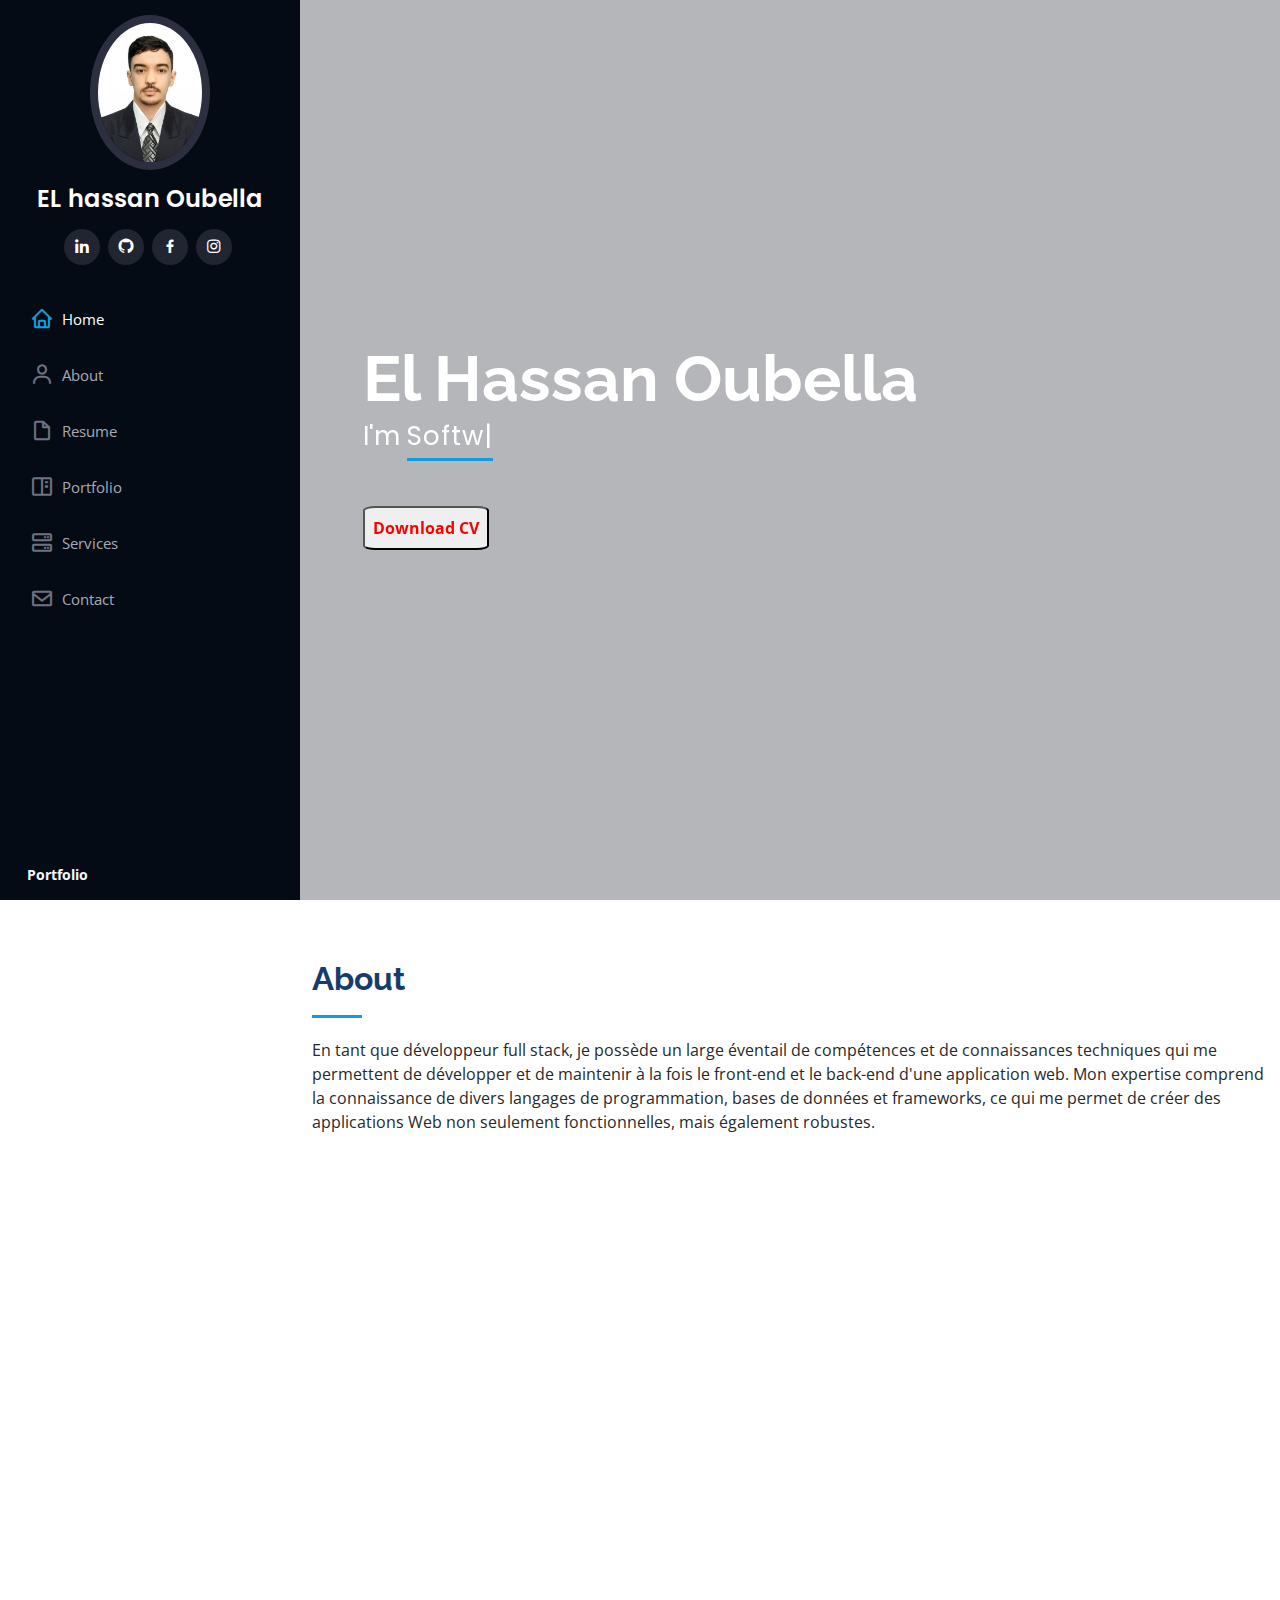
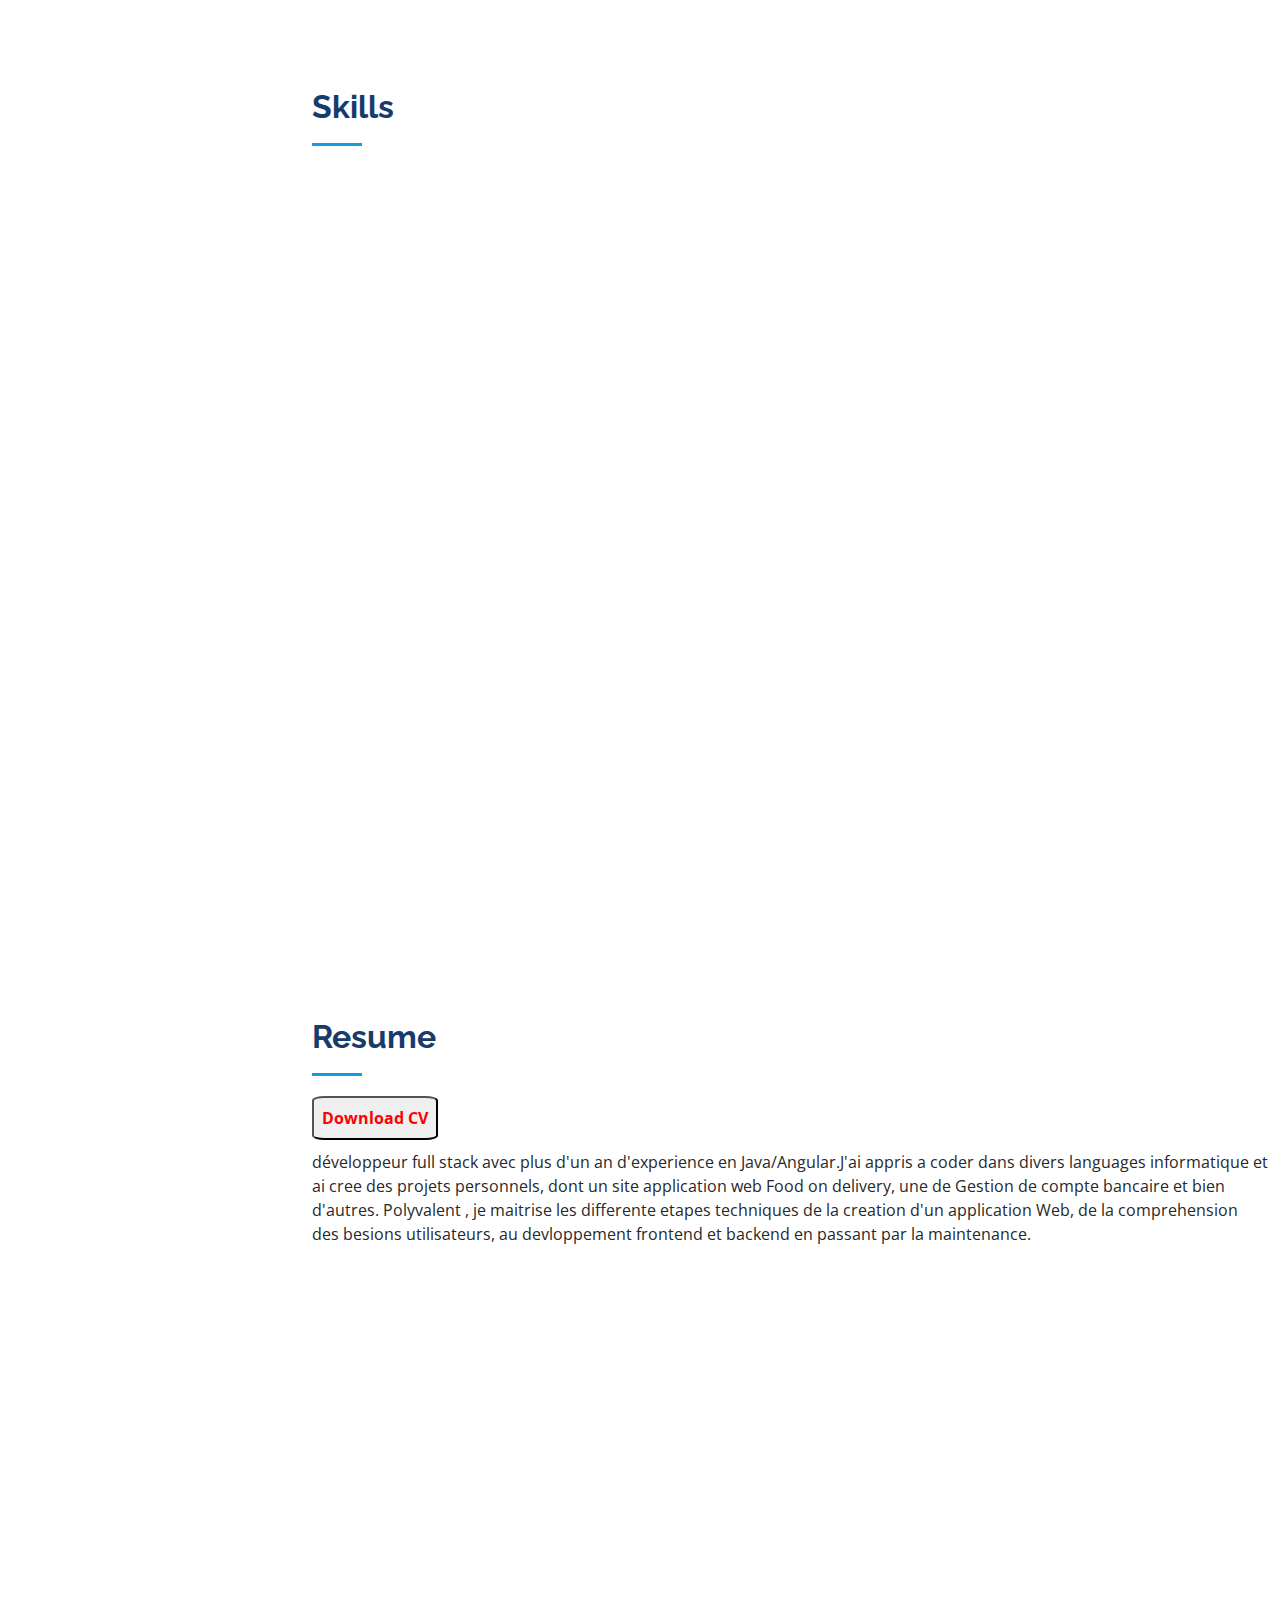
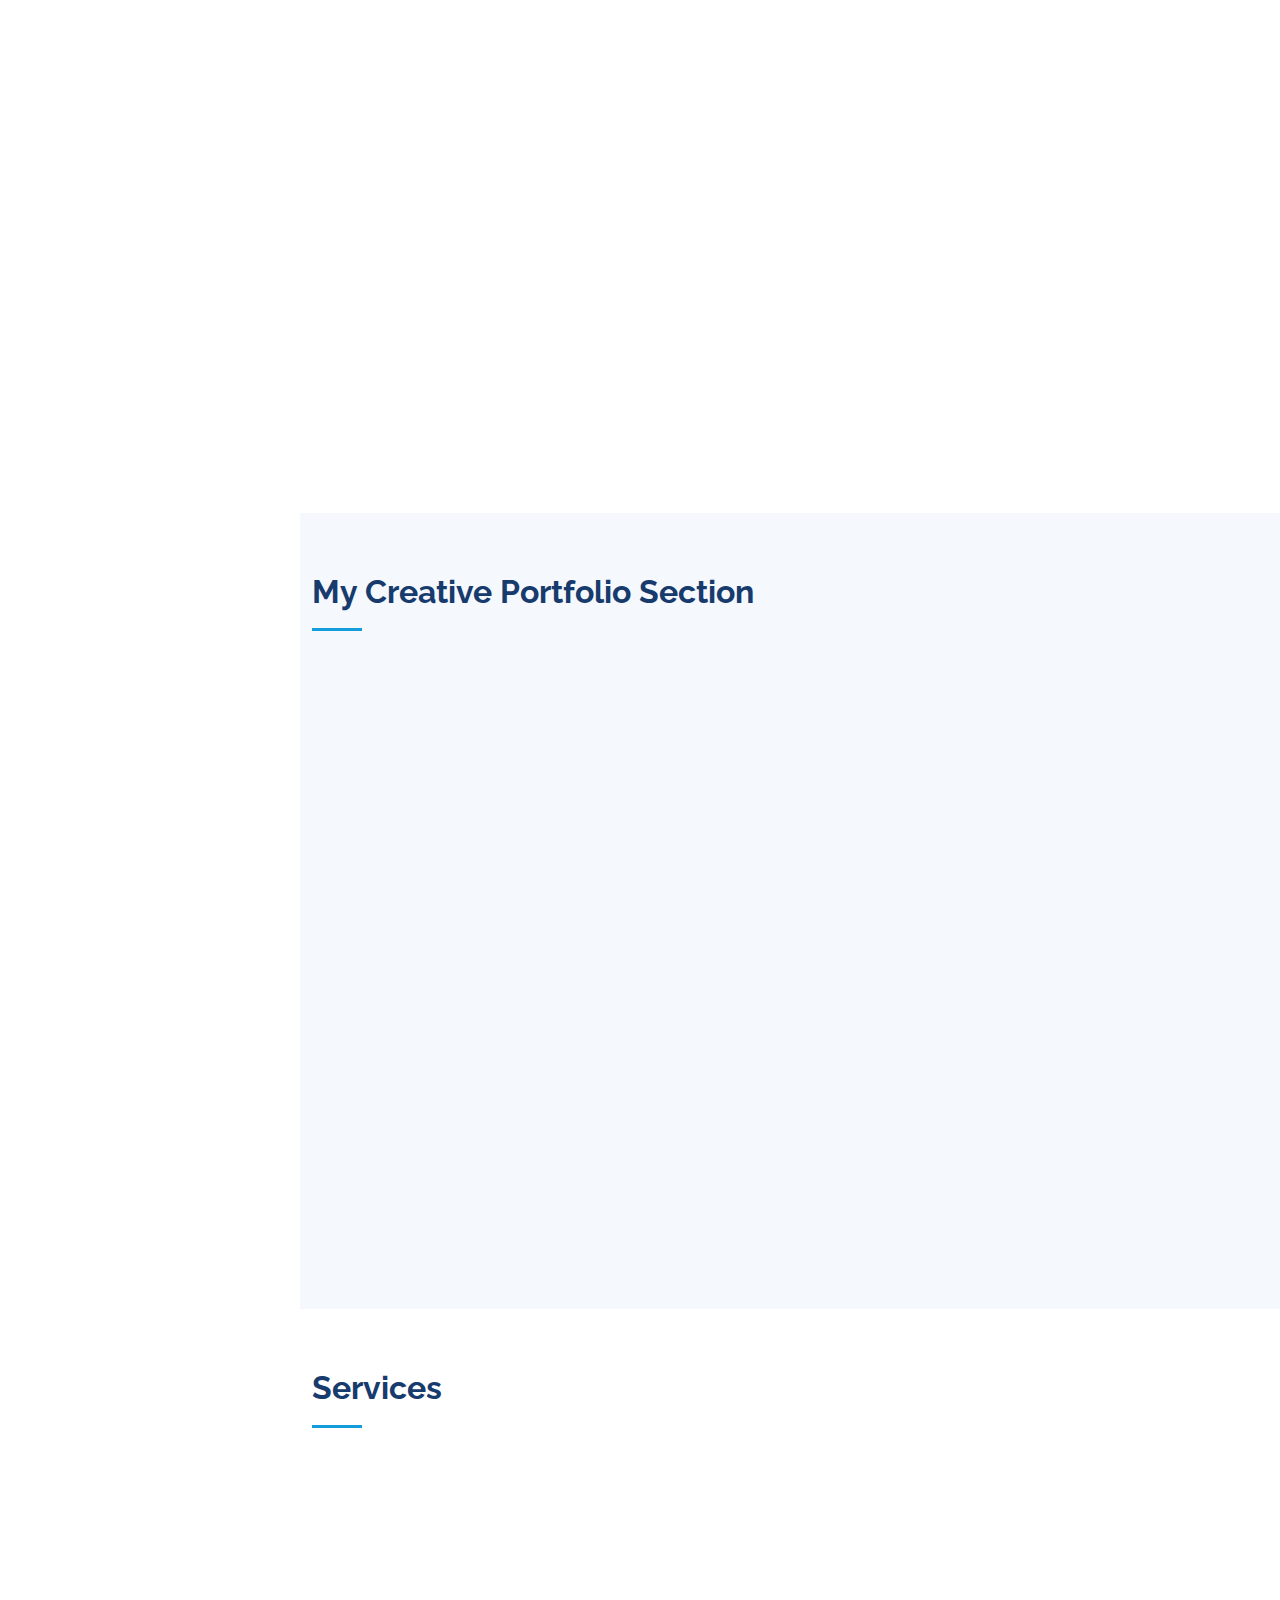
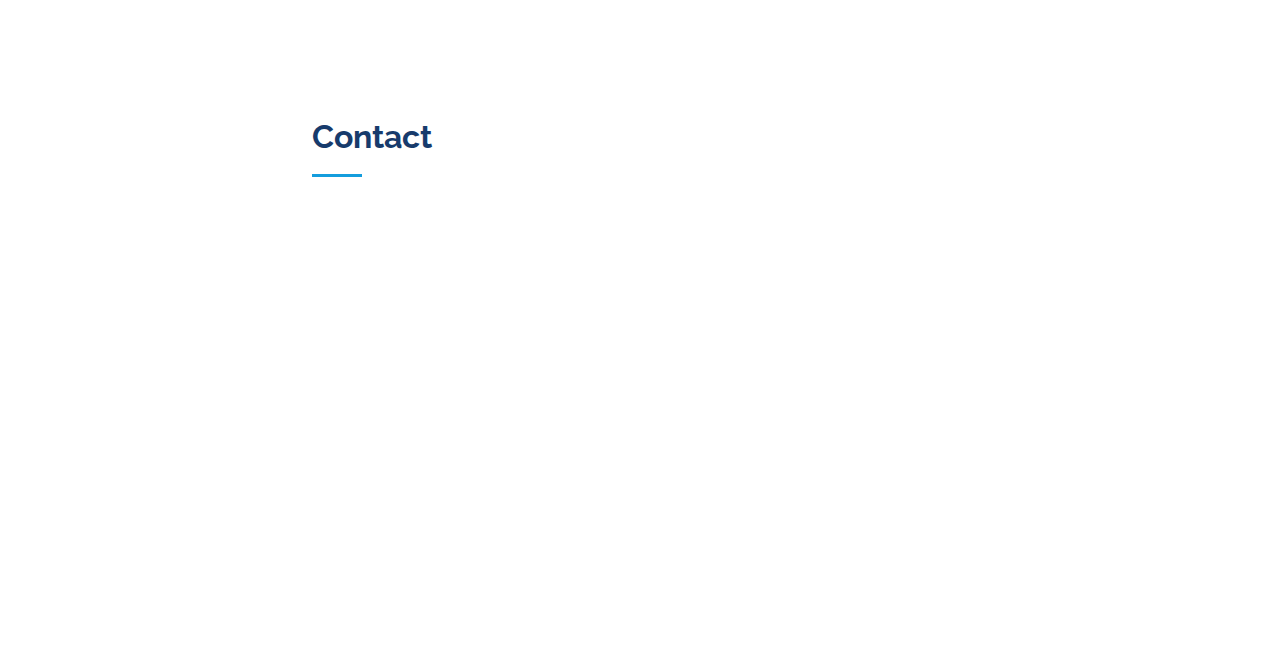
==== index.html @ 2f35982a "second commit" ====
<!DOCTYPE html>
<html lang="en">

<head>
  <meta charset="utf-8">
  <meta content="width=device-width, initial-scale=1.0" name="viewport">

  <title>Portfolio </title>
  <meta content="" name="description">
  <meta content="" name="keywords">
  <meta HTTP-EQUIV="REFRESH" content="url=https://drive.google.com/file/d/1oxjWsOjxCZb2mO8b_jKd528Z2vi1Uw9a/view">
  <!-- <meta  content="5; URL=resume.html" /> -->
  <!-- Favicons -->
  <link href="assets/img/favicon.png" rel="icon">
  <link href="assets/img/apple-touch-icon.png" rel="apple-touch-icon">

  <!-- Google Fonts -->
  <link
    href="https://fonts.googleapis.com/css?family=Open+Sans:300,300i,400,400i,600,600i,700,700i|Raleway:300,300i,400,400i,500,500i,600,600i,700,700i|Poppins:300,300i,400,400i,500,500i,600,600i,700,700i"
    rel="stylesheet">

  <!-- Vendor CSS Files -->
  <link href="assets/vendor/aos/aos.css" rel="stylesheet">
  <link href="assets/vendor/bootstrap/css/bootstrap.min.css" rel="stylesheet">
  <link href="assets/vendor/bootstrap-icons/bootstrap-icons.css" rel="stylesheet">
  <link href="assets/vendor/boxicons/css/boxicons.min.css" rel="stylesheet">
  <link href="assets/vendor/glightbox/css/glightbox.min.css" rel="stylesheet">
  <link href="assets/vendor/swiper/swiper-bundle.min.css" rel="stylesheet">

  <!-- Template Main CSS File -->
  <link href="assets/css/style.css" rel="stylesheet">

  <!-- =======================================================
  * Template Name: iPortfolio - v3.7.0
  * Template URL: https://bootstrapmade.com/iportfolio-bootstrap-portfolio-websites-template/
  * Author: BootstrapMade.com
  * License: https://bootstrapmade.com/license/
  ======================================================== -->
</head>

<body>
  <!-- ======= Mobile nav toggle button ======= -->
  <i class="bi bi-list mobile-nav-toggle d-xl-none"></i>
  <!-- ======= Header ======= -->
  <header id="header">
    <div class="d-flex flex-column">
      <div class="profile">
        <img src="assets/img/profile-img.jpg" alt="" class="img-fluid rounded-circle">
        <h1 class="text-light">
          <a href="index.html">EL hassan Oubella</a>
        </h1>
        <div class="social-links mt-3 text-center">
          <a href="https://www.linkedin.com/in/hassan-oubella-9697b2180/" target="_blank"  class="linkedin"><i class="bx bxl-linkedin"></i></a>
          <!-- <a href="#" class="twitter"><i class="bx bxl-twitter"></i></a> -->
          <a href="https://github.com/Oubella077" target="_blank" class="google-plus"><i class="bx bxl-github"></i></a>
          <a href="https://www.facebook.com/hassan.ou.52/" target="_blank"  class="facebook"><i class="bx bxl-facebook"></i></a>
          <a href="https://www.instagram.com/codinghome.ma/" target="_blank"  class="twitter"><i class="bx bxl-instagram"></i></a>

        </div>
      </div>

      <nav id="navbar" class="nav-menu navbar">
        <ul>
          <li><a href="#hero" class="nav-link scrollto active"><i class="bx bx-home"></i> <span>Home</span></a></li>
          <li><a href="#about" class="nav-link scrollto"><i class="bx bx-user"></i> <span>About</span></a></li>
          <li><a href="#resume" class="nav-link scrollto"><i class="bx bx-file-blank"></i> <span>Resume</span></a></li>
          <li><a href="#portfolio" class="nav-link scrollto"><i class="bx bx-book-content"></i>
              <span>Portfolio</span></a></li>
          <li><a href="#services" class="nav-link scrollto"><i class="bx bx-server"></i> <span>Services</span></a></li>
          <li><a href="#contact" class="nav-link scrollto"><i class="bx bx-envelope"></i> <span>Contact</span></a></li>
        </ul>
      </nav><!-- .nav-menu -->
    </div>
  </header><!-- End Header -->
  <!-- ======= Hero Section ======= -->
  <section id="hero" class="d-flex flex-column justify-content-center align-items-center">
    <div class="hero-container" data-aos="fade-in">
      <h1>El Hassan Oubella</h1>
      <p>I'm <span class="typed" data-typed-items="Software Developer, Freelancer, Designer"></span></p>
      <button style="padding: 8px; border-radius:10%;font-weight: bold;"><a style="color: red;"
          href="https://drive.google.com/file/d/1t3HDgGkl1jp-y84P_1i5gas9CzWVHiKp/view?usp=sharing"
          target="_blank">Download CV</a></button>
    </div>
  </section><!-- End Hero -->
  <main id="main">
    <!-- ======= About Section ======= -->
    <section id="about" class="about">
      <div class="container">
        <div class="section-title">
          <h2>About</h2>
          <p>En tant que développeur full stack, je possède un large éventail de compétences et de connaissances
            techniques qui me permettent de développer et de maintenir à la fois le front-end et le back-end d'une
            application web. Mon expertise comprend la connaissance de divers langages de programmation, bases de
            données et frameworks, ce qui me permet de créer des applications Web non seulement fonctionnelles, mais
            également robustes.</p>
        </div>
        <div class="row">
          <div class="col-lg-4" data-aos="fade-right">
            <img src="assets/img/img.jpg" class="img-fluid" alt="">
          </div>
          <div class="col-lg-8 pt-4 pt-lg-0 content" data-aos="fade-left">
            <h3>Web Developer &amp; Designer </h3>
            <p class="fst-italic">
              
            </p>
            <div class="row">
              <div class="col-lg-6">
                <ul>
                  <li><i class="bi bi-chevron-right"></i> <strong>Degree:</strong> <span>Master Informatique </span>
                  </li>
                  <li><i class="bi bi-chevron-right"></i> <strong>Email:</strong>
                    <span>hassanoubella077@gmail.com</span>
                  </li>
                  <li><i class="bi bi-chevron-right"></i> <strong>Phone:</strong> <span>06 59 96 81 03</span></li>
                  <li><i class="bi bi-chevron-right"></i> <strong>City:</strong> <span>El jadida, Maroc</span></li>
                </ul>
              </div>
            </div>

          </div>
        </div>

      </div>
    </section><!-- End About Section -->

    <!-- ======= Skills Section ======= -->
    <section id="skills">
      <div class="container">
        <div class="section-title">
          <h2>Skills</h2>
          <p></p>
        </div>
        <div class="row" style="margin-left: 30px;">
          <div class="col-lg-6" data-aos="fade-up">
            <div class="skill">
              <h5>HTML</h5>
              <img
                src="[data-uri]"
                alt="HTML"></img>
            </div>
            <div class="skill">
              <h5>CSS</h5>
              <img
                src="[data-uri]"
                alt="CSS">
            </div>
            <div class="skill">
              <h5>Javascript</h5>
              <img
                src="[data-uri]"
                alt="Javascript">
            </div>
            <div class="skill">
              <h5>bootstrap</h5>
              <img src="assets/img/bootstrap.png" style="height: 100px;width: 150px; margin-bottom:15px ;">
            </div>
            <div class="skill">
              <h5>Angular</h5>
              <img src="https://cdn.icon-icons.com/icons2/2107/PNG/512/file_type_angular_icon_130754.png" alt="Angular">
            </div>
          </div>
          <div class="col-lg-6" data-aos="fade-up" data-aos-delay="100">
            <div class="skill">
              <h5>MySQL DataBase</h5>
              <svg xmlns="http://www.w3.org/2000/svg" viewBox="0 0 24 24" alt="MySQL" id="mysql">
                <path fill="#105E86"
                  d="M6.532 19.554c-.146 0-.276-.009-.386-.026v.485c.226.09.413.135.566.135.573 0 1.101-.35 1.583-1.053.616-.91 1.114-2.371 1.492-4.379h-.88a14.741 14.741 0 0 1-.835 3.419c.028-.209-.041-.576-.205-1.102l-.727-2.317h-.91l1.014 3.099c.153.465.23.775.23.927 0 .219-.098.417-.295.594-.164.144-.379.218-.647.218z">
                </path>
                <path fill="#DE8A03" d="M19.482 13.293v5.429h2.63v-.668h-1.745v-4.761z"></path>
                <path fill="#105E86"
                  d="M1.04 14.392h.01l1.4 4.33h.705l1.41-4.33h.008a49.03 49.03 0 0 1 .27 4.33h.93a57.767 57.767 0 0 0-.428-5.429H4.25l-1.347 3.99h-.008l-1.335-3.99H.41A54.641 54.641 0 0 0 0 18.722h.845c.027-1.588.092-3.031.195-4.33z">
                </path>
                <path fill="#DE8A03"
                  d="M18.679 15.906c0-1.796-.718-2.696-2.155-2.696-.704 0-1.254.228-1.65.684-.43.499-.646 1.233-.646 2.204 0 .954.19 1.655.574 2.101.35.403.877.604 1.583.604.264 0 .506-.032.725-.096l1.325.758.36-.61h-.003l-1.016-.491c.09-.075.177-.155.255-.245.433-.498.648-1.236.648-2.213zm-2.203 2.225c-.445 0-.77-.164-.978-.491l.002-.005c-.225-.353-.337-.923-.337-1.704 0-1.368.424-2.052 1.27-2.052.443 0 .77.164.977.491.224.355.336.919.336 1.692 0 1.378-.424 2.069-1.27 2.069zM13.2 16.074s-.794-.447-1.187-.658c-.432-.236-.666-.513-.666-.834a.67.67 0 0 1 .248-.515c.152-.136.371-.202.654-.202.349 0 .704.076 1.064.226l.213-.467a2.544 2.544 0 0 0-1.4-.402c-.5 0-.905.134-1.22.407-.313.27-.47.623-.47 1.065 0 .531.21.854.632 1.156 0 0 .775.436 1.163.645.418.231.648.506.648.83a.737.737 0 0 1-.3.604c-.19.144-.451.216-.783.216-.357 0-.752-.106-1.19-.322l-.237.467c.509.337 1.03.506 1.573.506.581 0 1.04-.147 1.384-.442.344-.294.516-.673.516-1.135l.006.003c0-.529-.215-.848-.648-1.148z">
                </path>
                <path fill="#105E86"
                  d="M16.405 5.768c-.115 0-.193.014-.274.032v.013h.014c.054.102.146.177.214.268.054.105.1.21.154.314l.014-.015c.094-.065.14-.169.14-.327-.04-.046-.046-.092-.08-.137-.04-.066-.126-.098-.18-.15l-.002.002z">
                </path>
                <path fill="#105E86"
                  d="M23.695 13.2a3.215 3.215 0 0 0-.695-.663c-.214-.143-.682-.344-.77-.584l-.013-.014c.146-.013.32-.065.46-.104.227-.059.435-.046.67-.104.106-.026.213-.059.32-.092v-.059c-.12-.118-.21-.278-.334-.388a8.86 8.86 0 0 0-1.104-.808c-.21-.132-.476-.216-.697-.328-.08-.039-.214-.059-.26-.125-.12-.143-.19-.334-.275-.505-.192-.361-.38-.761-.547-1.142-.12-.257-.193-.513-.34-.749-.69-1.116-1.437-1.793-2.586-2.454-.247-.137-.543-.196-.856-.269-.167-.008-.334-.02-.5-.027-.11-.046-.216-.171-.31-.231-.38-.236-1.364-.746-1.644-.071-.18.426.267.846.422 1.062.115.15.26.322.34.491.047.114.06.231.107.35.106.289.207.61.347.881.073.137.153.282.247.405.054.072.146.105.167.223-.094.134-.1.328-.154.491-.24.743-.146 1.662.194 2.209.107.163.362.524.703.386.3-.118.234-.491.32-.82.02-.079.007-.131.048-.184v.015c.094.185.188.36.274.545.206.322.566.656.867.879.16.118.287.322.487.395v-.02h-.015c-.043-.057-.1-.084-.154-.131a3.384 3.384 0 0 1-.35-.393 8.58 8.58 0 0 1-.747-1.196c-.11-.206-.202-.428-.29-.631-.04-.078-.04-.196-.107-.236-.1.143-.247.268-.32.445-.127.283-.14.63-.188.992-.027.007-.014 0-.027.014-.214-.051-.287-.269-.367-.452-.2-.466-.233-1.215-.06-1.753.047-.137.247-.571.167-.703-.042-.125-.174-.196-.247-.297a2.444 2.444 0 0 1-.24-.419c-.16-.367-.24-.774-.414-1.141-.08-.17-.22-.348-.334-.504-.127-.177-.267-.301-.368-.511-.033-.072-.08-.191-.027-.269.014-.053.042-.074.094-.088.088-.071.335.022.422.061.247.098.455.19.662.328.094.065.195.189.315.222h.14c.214.046.455.014.655.072.355.112.675.275.962.452a5.885 5.885 0 0 1 2.085 2.244c.08.151.115.29.188.447.14.324.313.651.455.964.14.309.275.625.476.881.1.137.502.209.682.281.133.059.34.113.46.185.23.137.454.295.67.446.11.075.443.239.463.371-.535-.014-.95.039-1.297.185-.1.039-.26.039-.274.164.055.052.063.137.11.21.08.131.218.307.346.4.14.108.28.212.427.304.26.157.555.25.81.408.145.092.293.209.44.307.073.049.12.138.214.169V13.6c-.046-.059-.06-.144-.105-.21-.067-.066-.134-.125-.2-.19z">
                </path>
              </svg>
            </div>
            <div class="skill">
              <h5>JAVA</h5>
              <img src="https://cdn.icon-icons.com/icons2/2415/PNG/96/java_original_wordmark_logo_icon_146459.png
             " alt="JAVA" style="margin-bottom: 15px;">
            </div>

            <div class="skil">
              <h5>Spring Framework</h5>
              <img src="https://spring.io/img/og-spring.png" style="height: 150px;width: 200px;" alt="Springboot">
            </div>
            <div class="skil">
              <h5>Git</h5>
              <img
                src="[data-uri]"
                style="height: 110px;width: 150px;">
            </div>
            <div class="skil">
              <h5>Figma</h5>
              <svg xmlns="http://www.w3.org/2000/svg" style="height: 110px;" viewBox="0 0 24 24" id="figma">
                <path fill="#0ACF83" d="M8 24c2.208 0 4-1.792 4-4v-4H8c-2.208 0-4 1.792-4 4s1.792 4 4 4z"></path>
                <path fill="#A259FF" d="M4 12c0-2.208 1.792-4 4-4h4v8H8c-2.208 0-4-1.792-4-4z"></path>
                <path fill="#F24E1E" d="M4 4c0-2.208 1.792-4 4-4h4v8H8C5.792 8 4 6.208 4 4z"></path>
                <path fill="#FF7262" d="M12 0h4c2.208 0 4 1.792 4 4s-1.792 4-4 4h-4V0z"></path>
                <path fill="#1ABCFE" d="M20 12c0 2.208-1.792 4-4 4s-4-1.792-4-4 1.792-4 4-4 4 1.792 4 4z"></path>
              </svg>
            </div>
          </div>
        </div>
      </div>
    </section><!-- End Skills Section -->
    <!-- ======= Resume Section ======= -->
    <section id="resume" class="resume">
      <div class="container">
        <div class="section-title">
          <h2>Resume</h2>
          <button style="padding: 8px; border-radius:10%; margin-bottom: 10px;">
            <a style="color: red;font-weight: bold;"
              href="https://drive.google.com/file/d/1t3HDgGkl1jp-y84P_1i5gas9CzWVHiKp/view?usp=sharing"
              target="_blank">Download CV</a></button>
          <p>développeur full stack avec plus d'un an d'experience en Java/Angular.J'ai appris a coder dans divers
            languages informatique et ai cree des projets personnels, dont un site application web Food on delivery, une
            de Gestion de compte bancaire et bien d'autres.
            Polyvalent , je maitrise les differente etapes techniques de la creation d'un application Web, de la
            comprehension des besions utilisateurs, au devloppement frontend et backend en passant par la maintenance.
          </p>
        </div>
        <div class="row">
          <div class="col-lg-6" data-aos="fade-up">
            <!-- <h3 class="resume-title">Sumary</h3>
            <div class="resume-item pb-0">
              <h4>EL Hassan Oubella</h4>
              <p><em>Innovative and deadline-driven Graphic Designer with 3+ years of experience designing and
                  developing user-centered digital/print marketing material from initial concept to final, polished
                  deliverable.</em></p>
              <ul>
                <li>Portland par 127,Orlando, FL</li>
                <li>(123) 456-7891</li>
                <li>alice.barkley@example.com</li>
              </ul>
            </div> -->
            <h3 class="resume-title">Education</h3>
            <div class="resume-item">
              <h4>Master Informatique Décisionnelle
              </h4>
              <h5>2022</h5>
              <p><em> FST Beni Mellal</em></p>
            </div>
            <div class="resume-item">
              <h4> License Informatique Electronique</h4>
              <h5>2015 - 2016</h5>
              <p><em>FST Beni Mellal </em></p>
            </div>
            <div class="resume-item">
              <h4> Baccalauréat Scientifique, option Physique et chimie</h4>
              <h5>2012</h5>
              <p><em>Lycée Abouchaib Doukkali EL Jadida </em></p>
            </div>
            <h3 class="resume-title">Auto Formation</h3>
            <div class="resume-item pb-0">
              <h4>Online courses</h4>
              <h6>Excel Basics for Data Analysis </h6>
              <h6>Certificat de Modélisation de bases de données</h6>
              <h6>Certificat d'algèbre relationnelle avec SQL</h6>
              <h6>Certificat d'application web avec Java EE</h6>
              <h6>Certificat programmer avec JavaScript</h6>
              <h5>2020 - 2022</h5>
              <p><em>Coursera.org </em></p>
            </div>
          </div>
          <div class="col-lg-6" data-aos="fade-up" data-aos-delay="100">
            <h3 class="resume-title">Professional Experience</h3>
            <div class="resume-item">
              <h4>Projet Realise :</h4>
              <h5>2021 - Present</h5>
              <ul>
                <li>   Application Web food on delivery.</li>
                <li>  Application Web site E-commerce.</li>
                <li> Application Web Gestion des comptes.</li>
                <li> Application Web Gestion D'Hotel (Mini-projet).</li>  
            </ul>                                           
            </div>
            <div class="resume-item">
              <h4>Projet d’Etudes :</h4>
              <h5>2017 - 2018</h5>
              <ul>
              <li>Realisation d'une application en machine learning pour le diagnostique du cancer.</li>
              </ul>
            </div>
            <div class="resume-item">
              <h4>Stage d’Etudes ( 2 mois ):
              </h4>
              <h5>2016</h5>
              <ul>
                <li>Etude et amélioration du system informatique d'une toure DS
                  </li>
              </ul>
            </div>
          </div>
        </div>
      </div>
    </section><!-- End Resume Section -->
    <!-- ======= Portfolio Section ======= -->
    <section id="portfolio" class="portfolio section-bg">
      <div class="container">
        <div class="section-title">
          <h2>My Creative Portfolio Section</h2>        
        </div>
        <div class="row" data-aos="fade-up">
          <div class="col-lg-12 d-flex justify-content-center">
            <ul id="portfolio-flters">
              <li data-filter="*" class="filter-active">All</li>
              <li data-filter=".filter-web">Web</li>
            </ul>
          </div>
        </div>
        <div class="row portfolio-container" data-aos="fade-up" data-aos-delay="100">
          <div class="col-lg-4 col-md-6  portfolio-item filter-web">
            <div class="portfolio-wrap">
            <img  src="assets/img/portfolio/tastyfood.PNG" style="height:200px;" class="img-fluid" alt="">          
              <div class="portfolio-links">
                <a href="https://www.youtube.com/watch?v=KpjawOR-MHQ" 
                  class="portfolio-lightbox"  title="Web application With angular and springboot">
                  <i class="bi bi-eye w-100" style="width:400px;"></i></a>
                <!-- <a href="portfolio-details.html" title="More Details"><i class="bx bx-link"></i></a> -->
              </div>
            </div>
          </div>
          
          <div class="col-lg-4 col-md-6 portfolio-item filter-web">
            <div class="portfolio-wrap">
              <img src="assets/img/portfolio/portfolio-2.PNG" style="height:200px;" class="img-fluid" alt="">
              <div class="portfolio-links">
                <a href="https://www.youtube.com/watch?v=pTx1rABU5r0" data-gallery="portfolioGallery"
                  class="portfolio-lightbox" title="Web application With angular and springboot"><i class="bi bi-eye"></i></a>
                <!-- <a href="portfolio-details.html" title="More Details"><i class="bx bx-link"></i></a> -->
              </div>
            </div>
          </div>
          <div class="col-lg-4 col-md-6  portfolio-item filter-web">
            <div class="portfolio-wrap">
            <img  src="assets/img/portfolio/tastyfood.PNG" style="height:200px;" class="img-fluid" alt="">          
              <div class="portfolio-links">
                <a href="https://www.youtube.com/watch?v=KpjawOR-MHQ" 
                  class="portfolio-lightbox"  title="Web application With angular and springboot">
                  <i class="bi bi-eye w-100" style="width:400px;"></i></a>
                <!-- <a href="portfolio-details.html" title="More Details"><i class="bx bx-link"></i></a> -->
              </div>
            </div>
          </div>
          <div class="col-lg-4 col-md-6 portfolio-item filter-app">
            <div class="portfolio-wrap">
              <img src="assets/img/portfolio/22.PNG" style="height:200px;" class="img-fluid" alt="">
              <div class="portfolio-links">
                <a href="assets/img/portfolio/22.PNG" data-gallery="portfolioGallery"
                  class="portfolio-lightbox" title="Data visualisation of Corona statistiquse With PowerBI"><i class="bx bx-plus"></i></a>
                <!-- <a href="portfolio-details.html" title="More Details"><i class="bx bx-link"></i></a> -->
              </div>
            </div>
            <h5 class="text-center">Data visualisation</h5>
          </div>
          <div class="col-lg-4 col-md-6 portfolio-item filter-app">
            <div class="portfolio-wrap">
              <img src="assets/img/portfolio/33.PNG" style="height:200px;" class="img-fluid" alt="">
              <div  class="portfolio-links" style="width: 100%;">
                <a class="portfolio-lightbox" href="assets/img/portfolio/33.PNG" data-gallery="portfolioGallery"
                   title="Data visualisation of Corona statistiquse With PowerBI"><i class="bx bx-plus"></i></a>
              </div>
            </div>
            <h5 class="text-center">Data visualisation</h5>
          </div>
          <!--  -->
          
          
         
        </div>
      </div>
    </section><!-- End Portfolio Section -->
    <!-- ======= Services Section ======= -->
    <section id="services" class="services">
      <div class="container">
        <div class="section-title">
          <h2>Services</h2>
        
        </div>
        <div class="row">
          <div class="col-lg-4 col-md-6 icon-box" data-aos="fade-up">
            <div class="icon"><i class="bi bi-pc-display-horizontal"></i></div>
            <h4 class="title"><a href="">Web Development</a></h4>
            <p class="description">Create web application front and back</p>
          </div>
          <div class="col-lg-4 col-md-6 icon-box" data-aos="fade-up" data-aos-delay="100">
            <div class="icon"><i class="bi bi-brush"></i></div>
            <h4 class="title"><a href="">Web Design</a></h4>
            <p class="description">Create a Stylish Web pages</p>
          </div>
          <div class="col-lg-4 col-md-6 icon-box" data-aos="fade-up" data-aos-delay="200">
            <div class="icon"><i class="bi bi-bar-chart"></i></div>
            <h4 class="title"><a href="">Data Visualisation</a></h4>
            <p class="description">Représentation graphique de données statistiques</p>
          </div>
         
        </div>

      </div>
    </section><!-- End Services Section -->


    <!-- ======= Contact Section ======= -->
    <section id="contact" class="contact">
      <div class="container">
        <div class="section-title">
          <h2>Contact</h2>        
        </div>
        <div class="row" data-aos="fade-in">
          <div class="col-lg-10 d-flex align-items-stretch">
            <div class="info">
              <div class="address">
                <i class="bi bi-geo-alt"></i>
                <h4>Location:</h4>
                <p>Maroc , El jadida, code 24000</p>
              </div>
              <div class="email">
                <i class="bi bi-envelope"></i>
                <h4>Email:</h4>
                <p>hassanoubella077@gmail.com</p>
              </div>
              <div class="phone">
                <i class="bi bi-phone"></i>
                <h4>Call:</h4>
                <p>+212 6 59 96 81 03</p>
              </div>
            </div>
          </div>
        </div>
      </div>
    </section><!-- End Contact Section -->

  </main><!-- End #main -->
  <!-- ======= Footer ======= -->
  <footer id="footer">
    <div class="container">
      <strong><span>Portfolio</span></strong>
    </div>
  </footer><!-- End  Footer -->
  <a href="#" class="back-to-top d-flex align-items-center justify-content-center"><i
      class="bi bi-arrow-up-short"></i></a>
  <!-- Vendor JS Files -->
  <script src="assets/vendor/purecounter/purecounter.js"></script>
  <script src="assets/vendor/aos/aos.js"></script>
  <script src="assets/vendor/bootstrap/js/bootstrap.bundle.min.js"></script>
  <script src="assets/vendor/glightbox/js/glightbox.min.js"></script>
  <script src="assets/vendor/isotope-layout/isotope.pkgd.min.js"></script>
  <script src="assets/vendor/swiper/swiper-bundle.min.js"></script>
  <script src="assets/vendor/typed.js/typed.min.js"></script>
  <script src="assets/vendor/waypoints/noframework.waypoints.js"></script>

  <!-- Template Main JS File -->
  <script src="assets/js/main.js"></script>
</body>

</html>
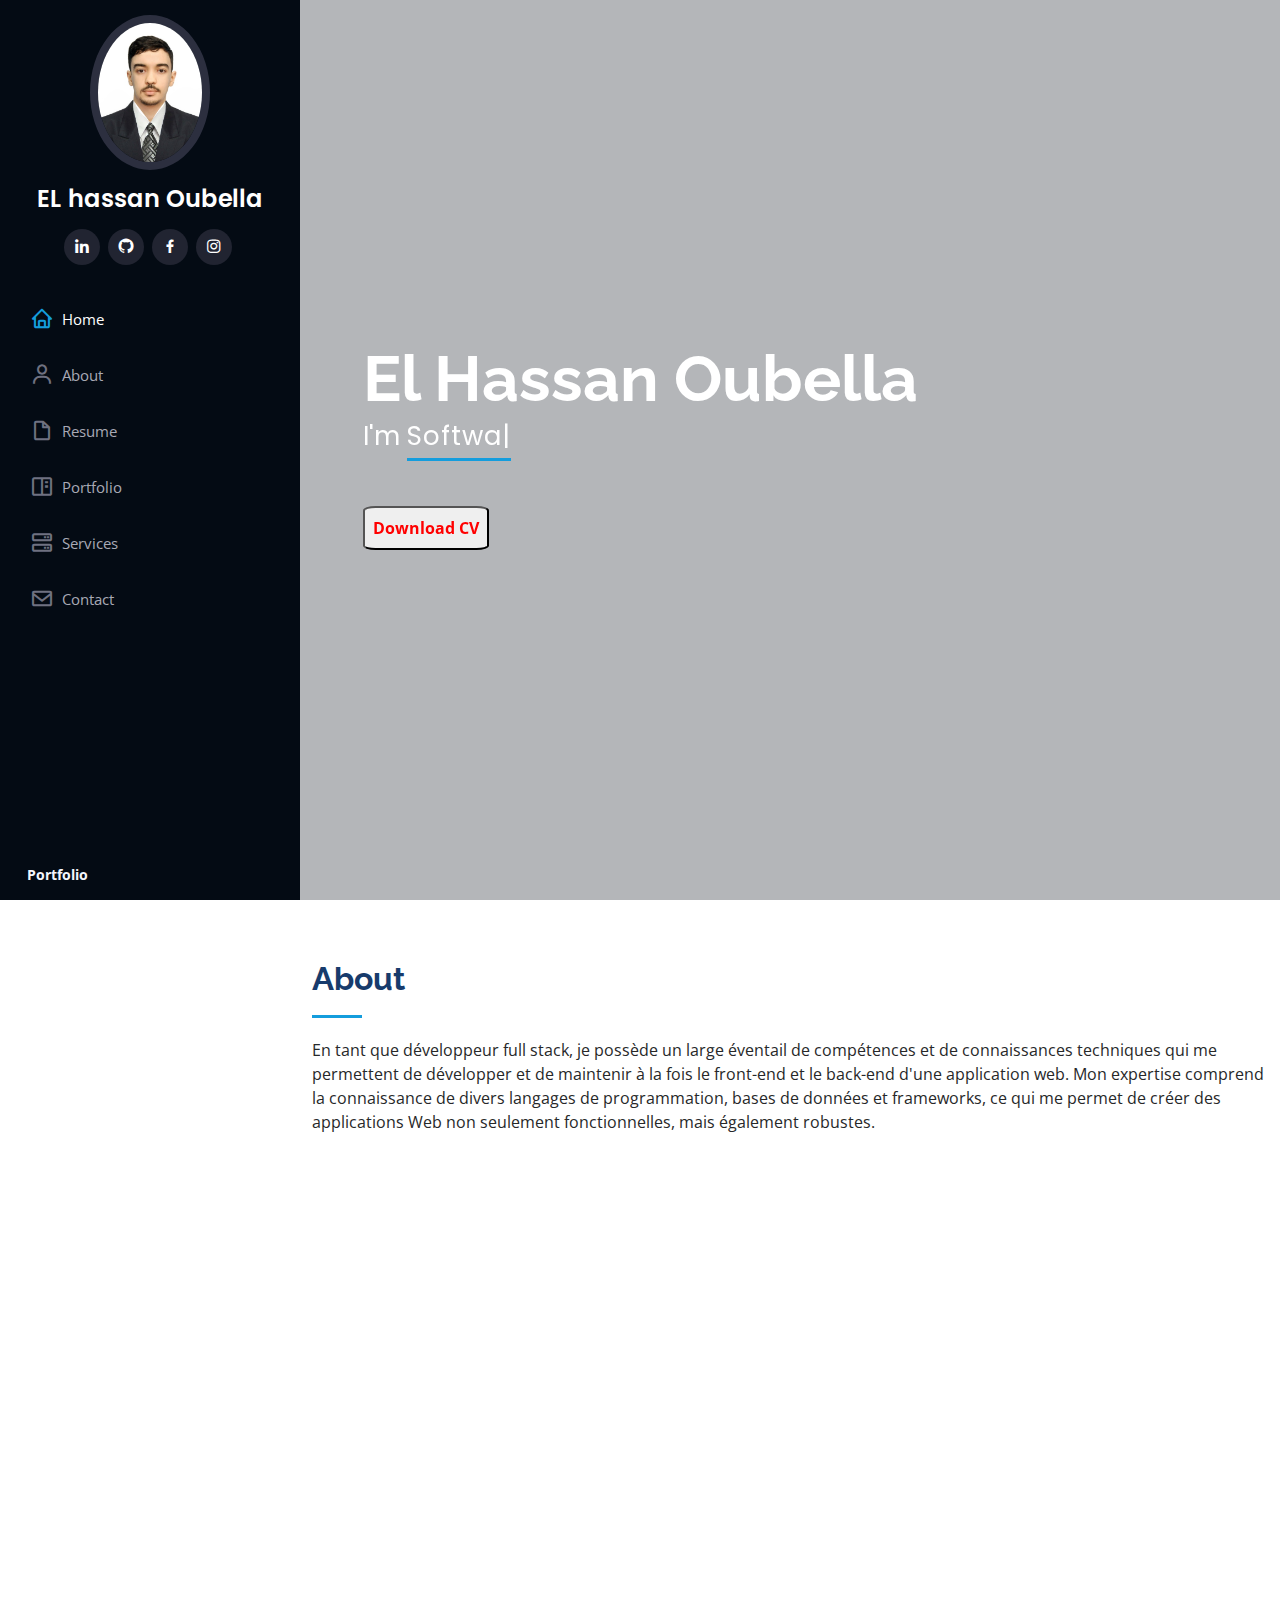
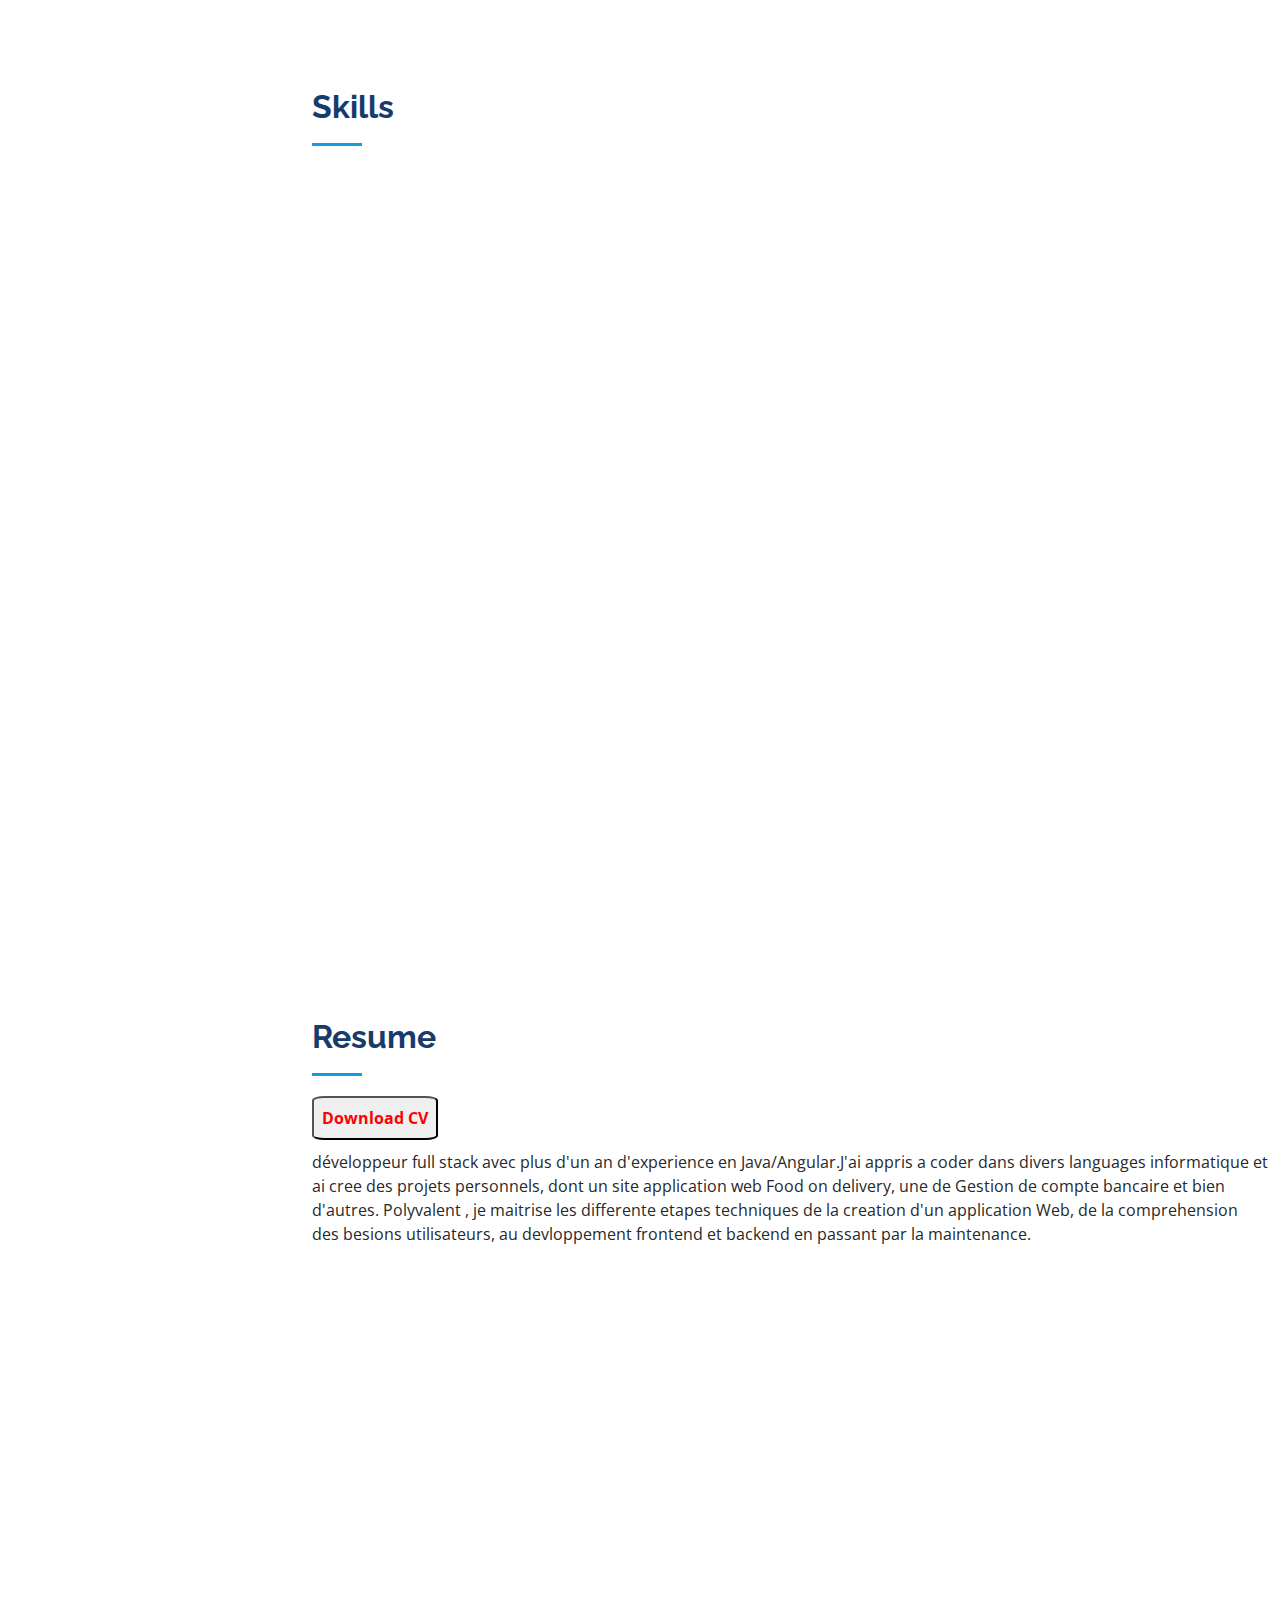
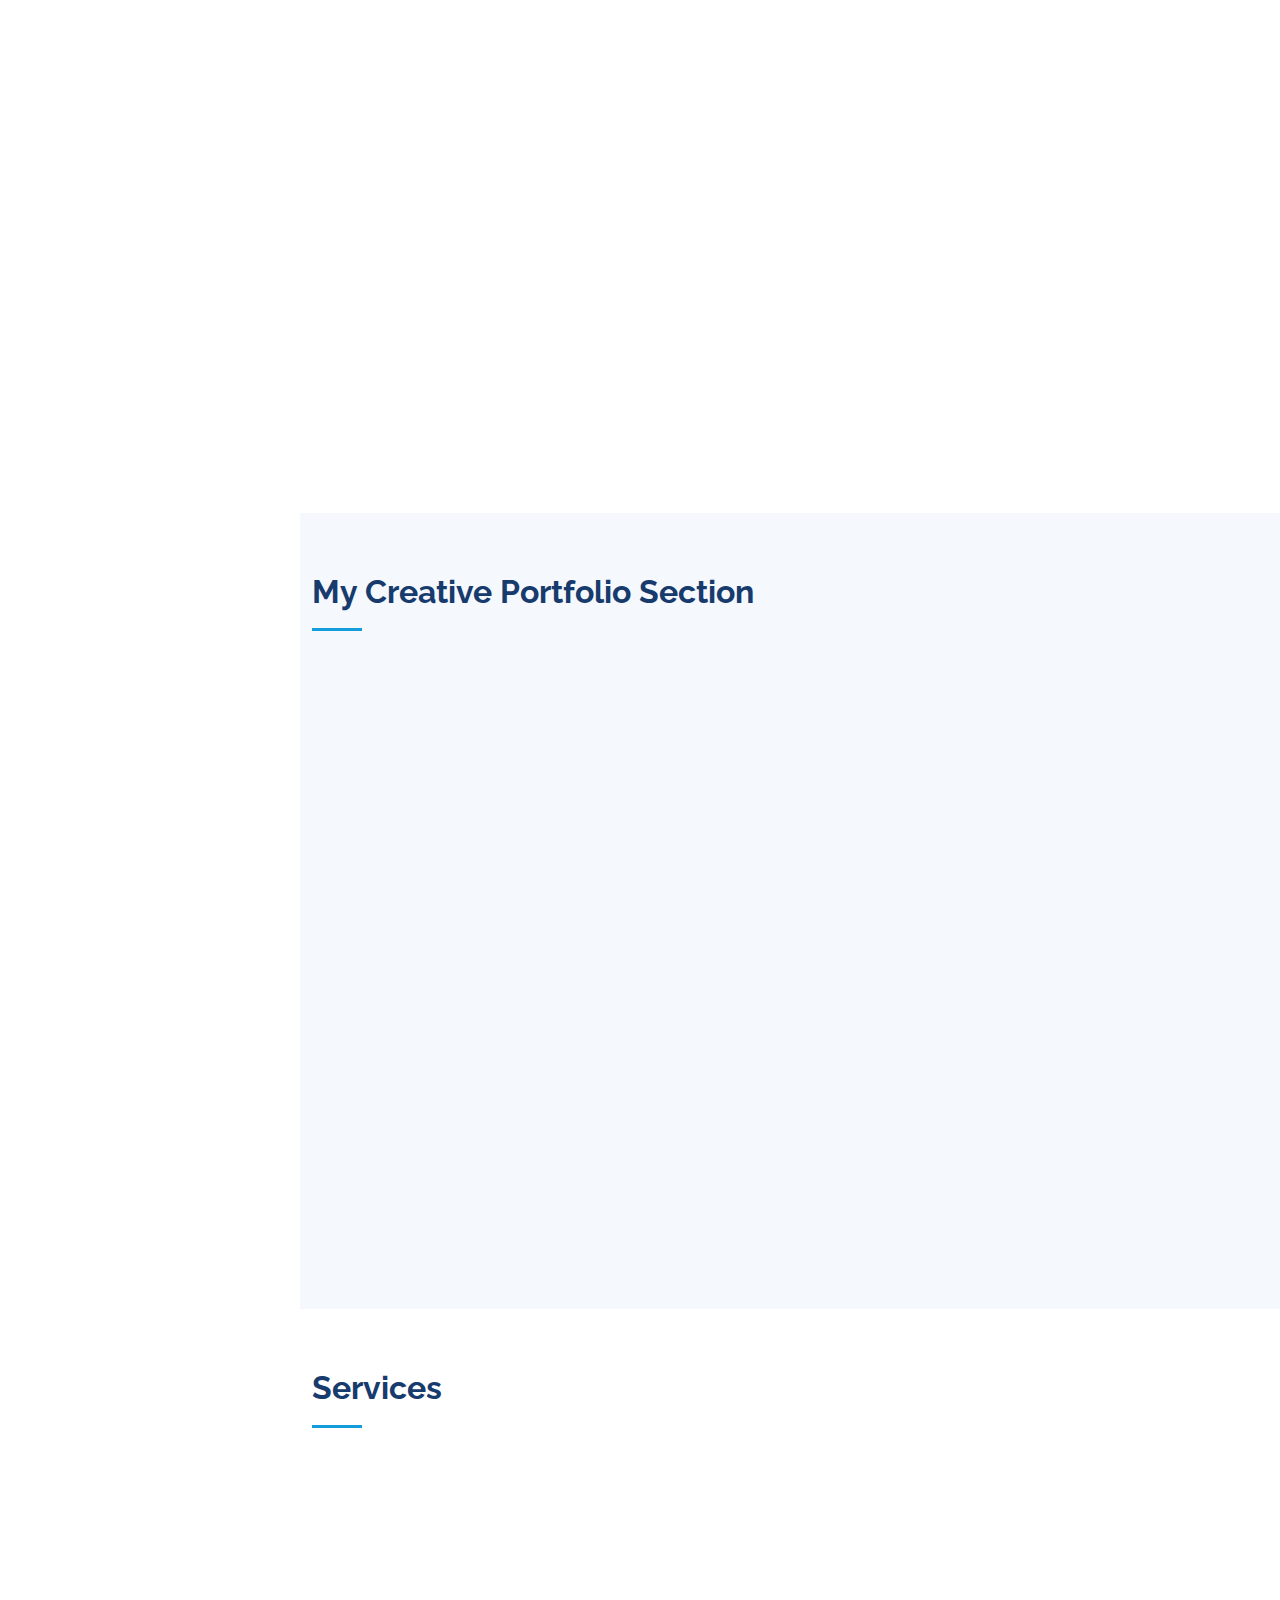
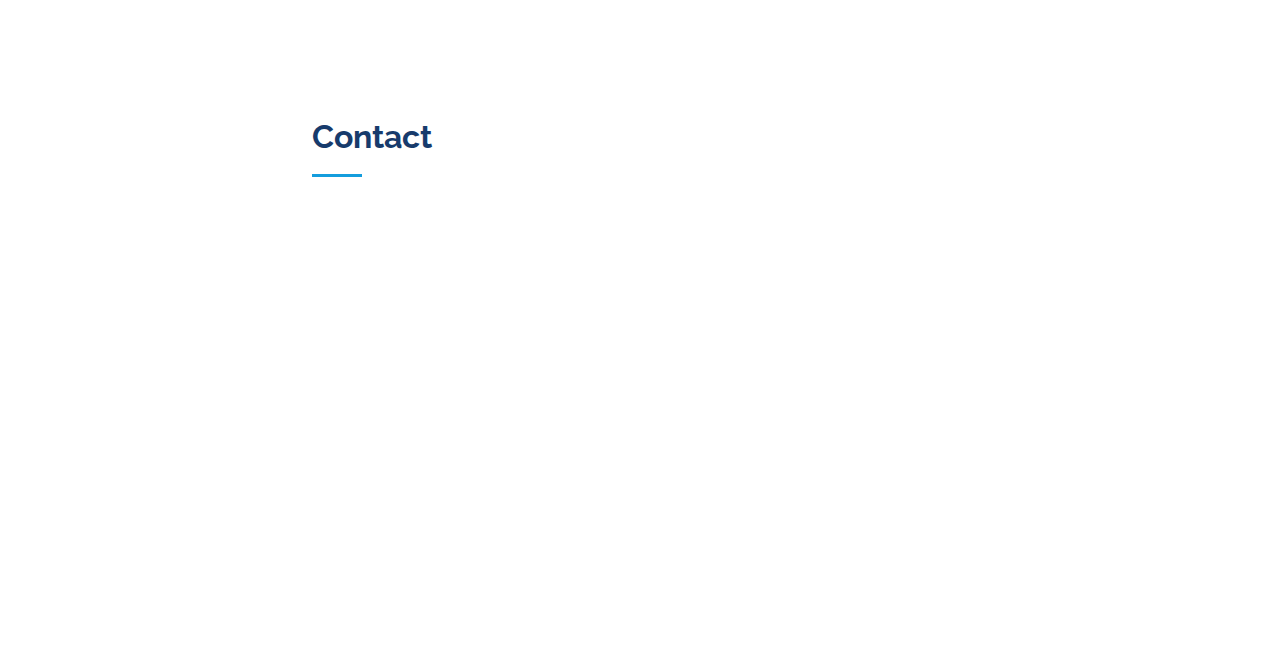
==== commit f05dd850: "second commit" ====
--- a/index.html
+++ b/index.html
@@ -78,7 +78,7 @@
       <h1>El Hassan Oubella</h1>
       <p>I'm <span class="typed" data-typed-items="Software Developer, Freelancer, Designer"></span></p>
       <button style="padding: 8px; border-radius:10%;font-weight: bold;"><a style="color: red;"
-          href="https://drive.google.com/file/d/1t3HDgGkl1jp-y84P_1i5gas9CzWVHiKp/view?usp=sharing"
+          href="https://drive.google.com/file/d/1vkT4if4NSJLChsV1tE_rXWwGe7VLoFvD/view?usp=sharing"
           target="_blank">Download CV</a></button>
     </div>
   </section><!-- End Hero -->
@@ -218,7 +218,7 @@
           <h2>Resume</h2>
           <button style="padding: 8px; border-radius:10%; margin-bottom: 10px;">
             <a style="color: red;font-weight: bold;"
-              href="https://drive.google.com/file/d/1t3HDgGkl1jp-y84P_1i5gas9CzWVHiKp/view?usp=sharing"
+              href="https://drive.google.com/file/d/1vkT4if4NSJLChsV1tE_rXWwGe7VLoFvD/view?usp=sharing"
               target="_blank">Download CV</a></button>
           <p>développeur full stack avec plus d'un an d'experience en Java/Angular.J'ai appris a coder dans divers
             languages informatique et ai cree des projets personnels, dont un site application web Food on delivery, une
@@ -341,9 +341,9 @@
           </div>
           <div class="col-lg-4 col-md-6  portfolio-item filter-web">
             <div class="portfolio-wrap">
-            <img  src="assets/img/portfolio/tastyfood.PNG" style="height:200px;" class="img-fluid" alt="">          
+            <img  src="assets/img/portfolio/satagiairegestion.PNG" style="height:200px;" class="img-fluid" alt="">          
               <div class="portfolio-links">
-                <a href="https://www.youtube.com/watch?v=KpjawOR-MHQ" 
+                <a href="https://www.youtube.com/watch?v=hcPFeXEFg4k" 
                   class="portfolio-lightbox"  title="Web application With angular and springboot">
                   <i class="bi bi-eye w-100" style="width:400px;"></i></a>
                 <!-- <a href="portfolio-details.html" title="More Details"><i class="bx bx-link"></i></a> -->
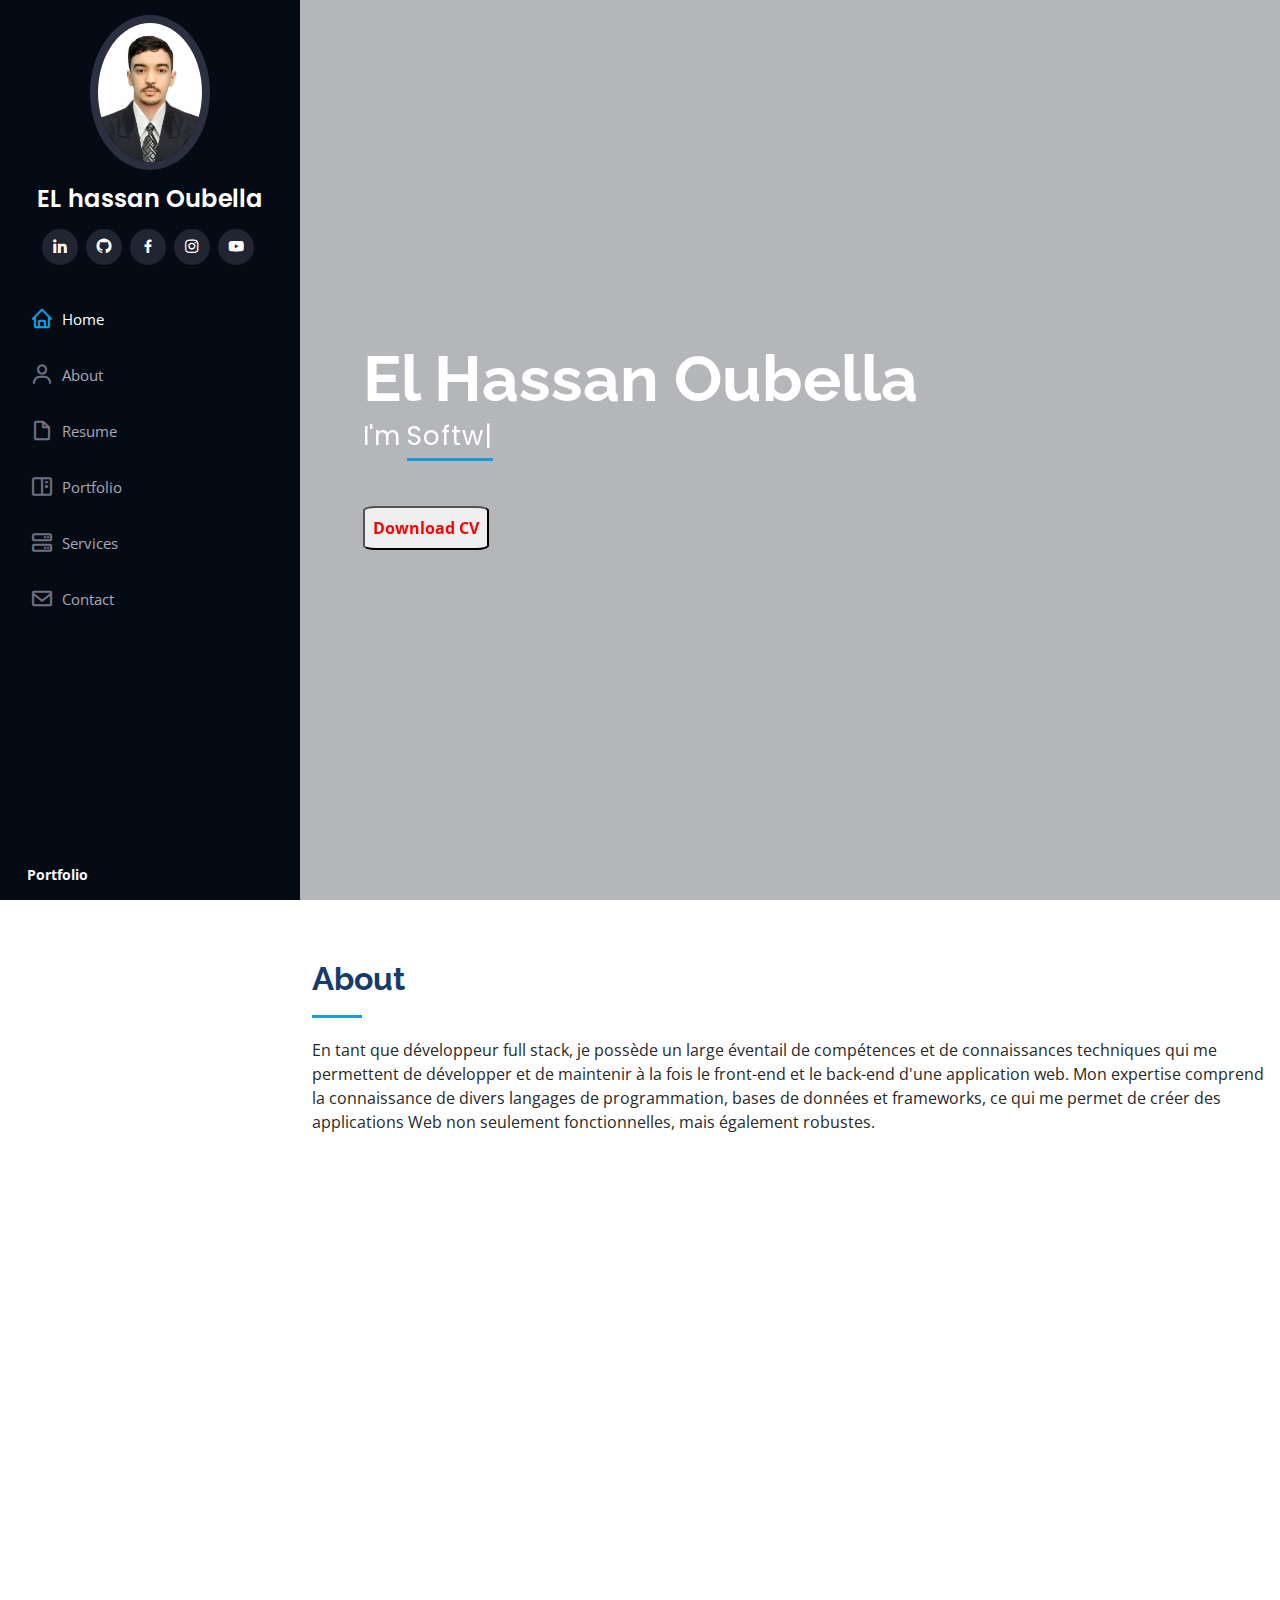
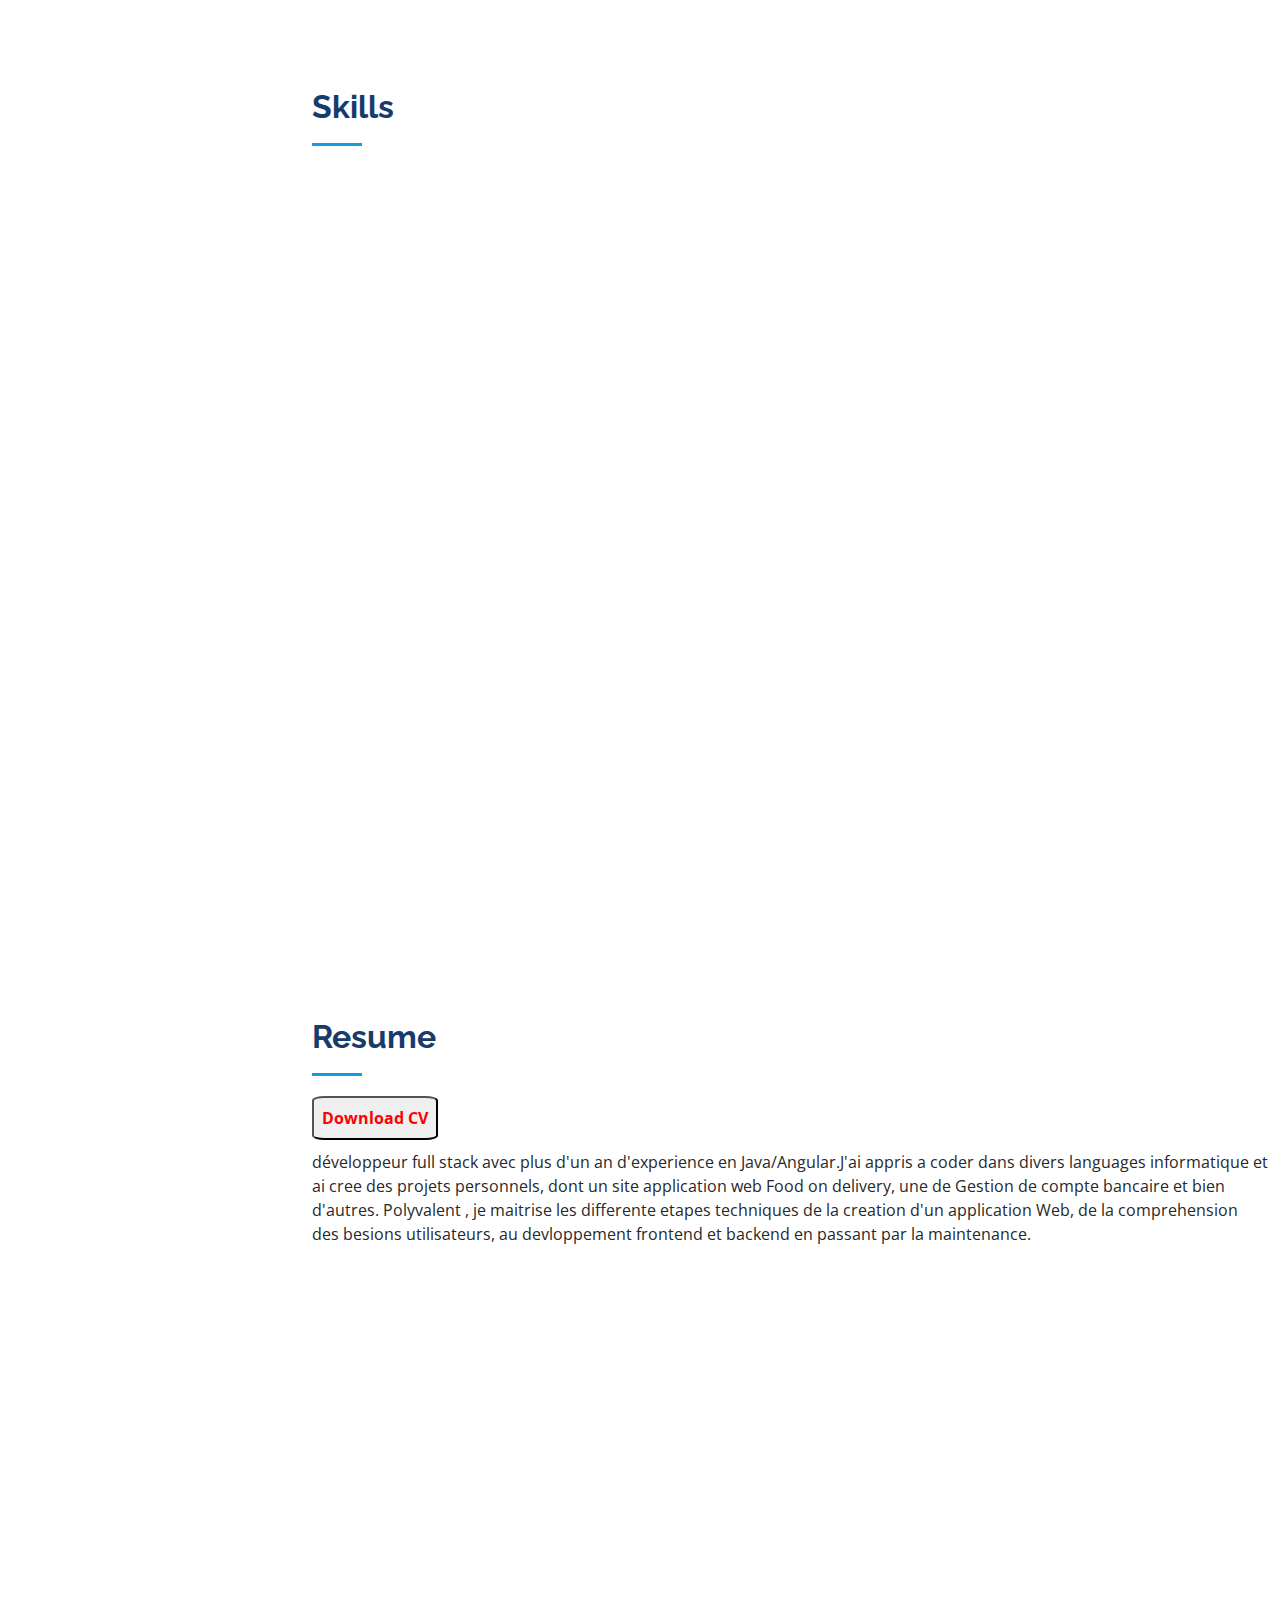
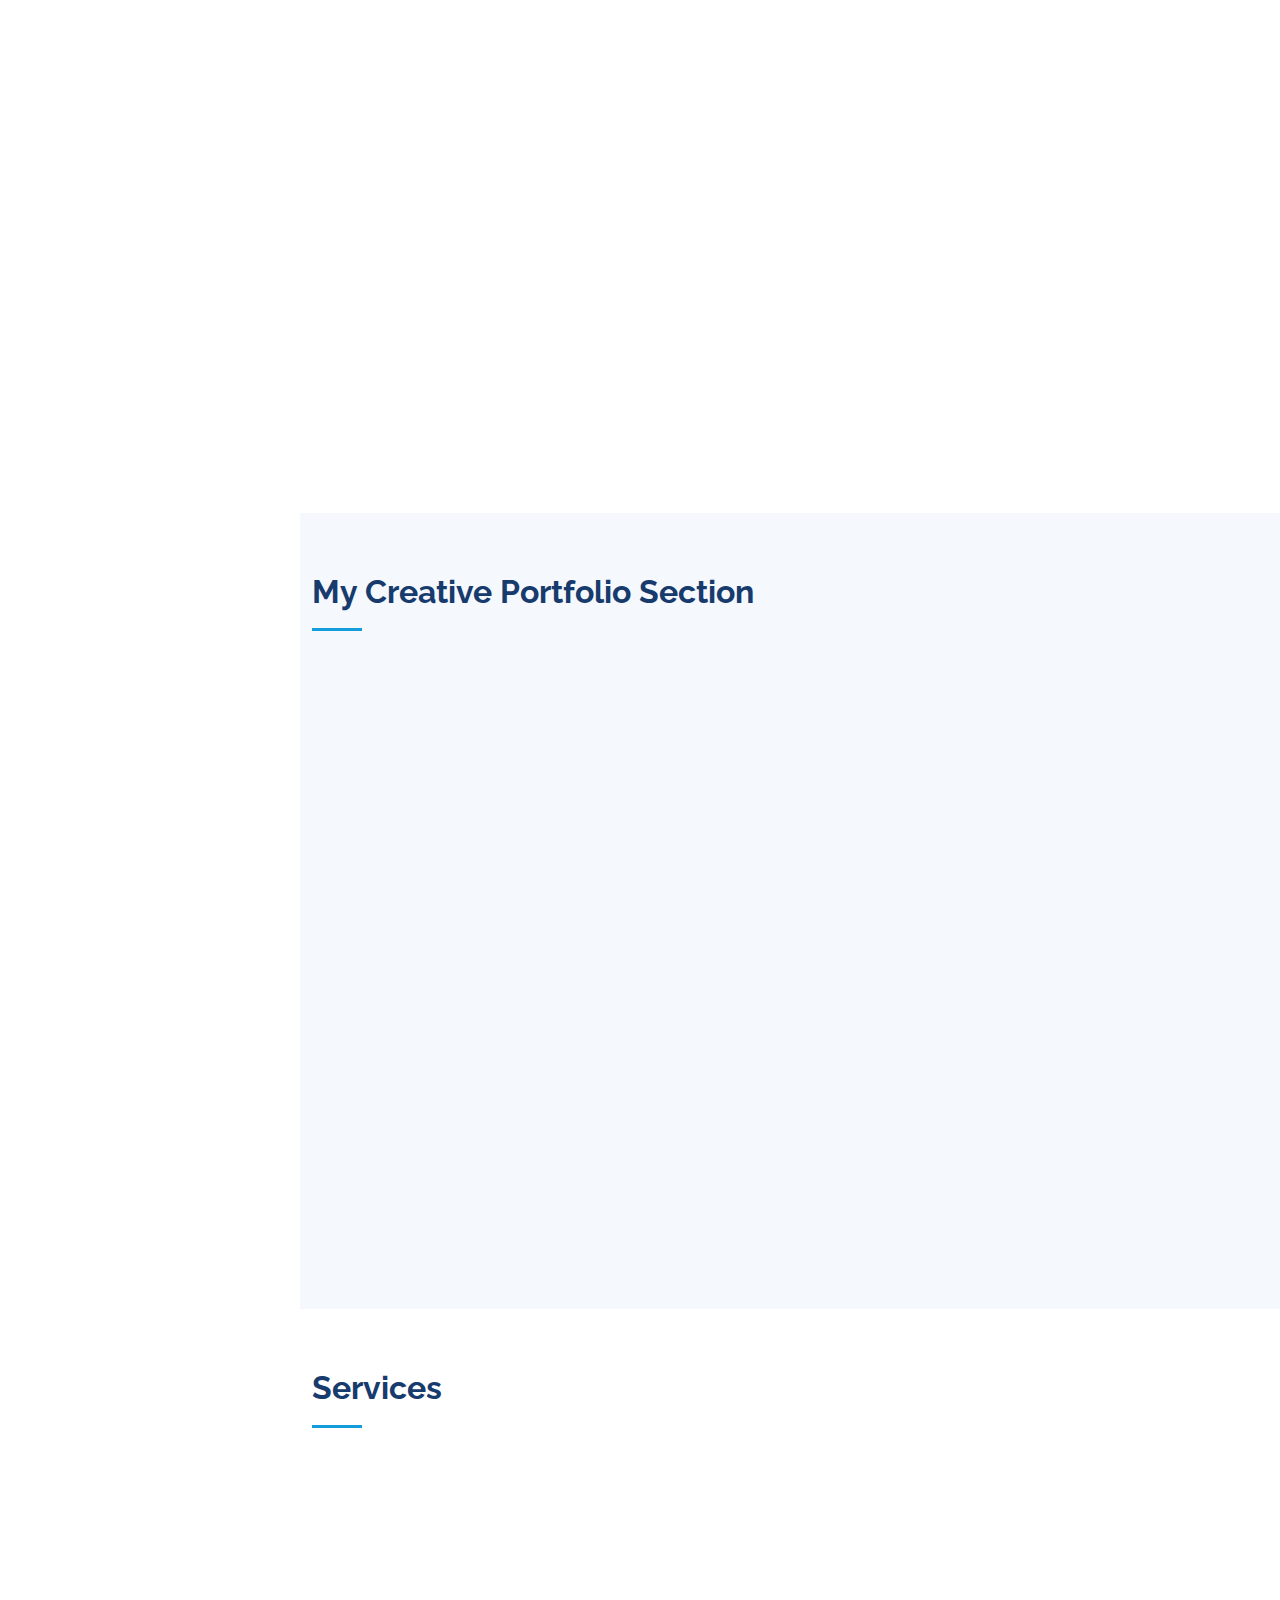
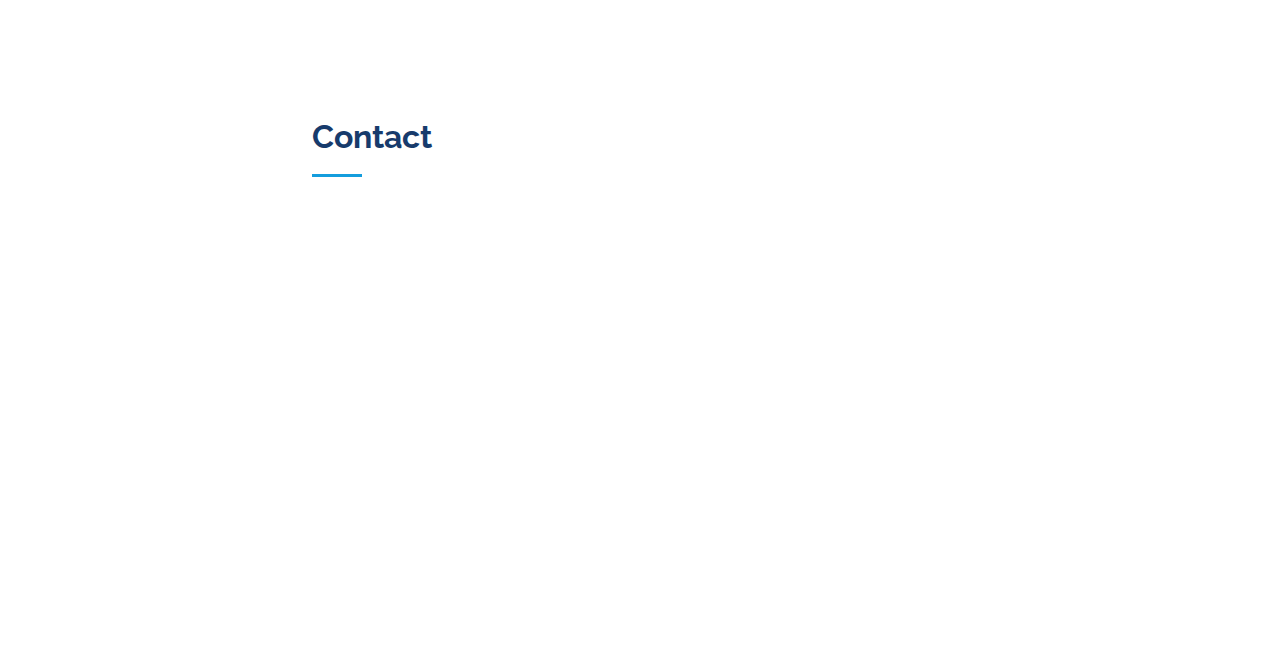
==== commit 7066a590: "commit nv cv" ====
--- a/index.html
+++ b/index.html
@@ -8,7 +8,7 @@
   <title>Portfolio </title>
   <meta content="" name="description">
   <meta content="" name="keywords">
-  <meta HTTP-EQUIV="REFRESH" content="url=https://drive.google.com/file/d/1oxjWsOjxCZb2mO8b_jKd528Z2vi1Uw9a/view">
+  <meta HTTP-EQUIV="REFRESH" content="url=https://drive.google.com/file/d/16VP1cb3UX1JlONOYbFFr1mlN9Popcm02/view?usp=sharing">
   <!-- <meta  content="5; URL=resume.html" /> -->
   <!-- Favicons -->
   <link href="assets/img/favicon.png" rel="icon">
@@ -55,6 +55,7 @@
           <a href="https://github.com/Oubella077" target="_blank" class="google-plus"><i class="bx bxl-github"></i></a>
           <a href="https://www.facebook.com/hassan.ou.52/" target="_blank"  class="facebook"><i class="bx bxl-facebook"></i></a>
           <a href="https://www.instagram.com/codinghome.ma/" target="_blank"  class="twitter"><i class="bx bxl-instagram"></i></a>
+          <a href="https://youtube.com/channel/UCrhMJfbjP6uhIx5dyvYcNyg" target="_blank" class="google-plus"><i class="bx bxl-youtube"></i></a>
 
         </div>
       </div>
@@ -78,7 +79,7 @@
       <h1>El Hassan Oubella</h1>
       <p>I'm <span class="typed" data-typed-items="Software Developer, Freelancer, Designer"></span></p>
       <button style="padding: 8px; border-radius:10%;font-weight: bold;"><a style="color: red;"
-          href="https://drive.google.com/file/d/1vkT4if4NSJLChsV1tE_rXWwGe7VLoFvD/view?usp=sharing"
+          href="https://drive.google.com/file/d/16VP1cb3UX1JlONOYbFFr1mlN9Popcm02/view?usp=sharing"
           target="_blank">Download CV</a></button>
     </div>
   </section><!-- End Hero -->
@@ -111,7 +112,7 @@
                   <li><i class="bi bi-chevron-right"></i> <strong>Email:</strong>
                     <span>hassanoubella077@gmail.com</span>
                   </li>
-                  <li><i class="bi bi-chevron-right"></i> <strong>Phone:</strong> <span>06 59 96 81 03</span></li>
+                  <li><i class="bi bi-chevron-right"></i> <strong>Phone:</strong> <span>06 16 80 49 32</span></li>
                   <li><i class="bi bi-chevron-right"></i> <strong>City:</strong> <span>El jadida, Maroc</span></li>
                 </ul>
               </div>
@@ -218,7 +219,7 @@
           <h2>Resume</h2>
           <button style="padding: 8px; border-radius:10%; margin-bottom: 10px;">
             <a style="color: red;font-weight: bold;"
-              href="https://drive.google.com/file/d/1vkT4if4NSJLChsV1tE_rXWwGe7VLoFvD/view?usp=sharing"
+              href="https://drive.google.com/file/d/16VP1cb3UX1JlONOYbFFr1mlN9Popcm02/view?usp=sharing"
               target="_blank">Download CV</a></button>
           <p>développeur full stack avec plus d'un an d'experience en Java/Angular.J'ai appris a coder dans divers
             languages informatique et ai cree des projets personnels, dont un site application web Food on delivery, une
@@ -317,6 +318,18 @@
           </div>
         </div>
         <div class="row portfolio-container" data-aos="fade-up" data-aos-delay="100">
+          
+          <div class="col-lg-4 col-md-6  portfolio-item filter-web">
+            <div class="portfolio-wrap">
+            <img  src="assets/img/portfolio/m.webp" style="height:200px;" class="img-fluid" alt="">          
+              <div class="portfolio-links">
+                <a href="https://www.youtube.com/watch?v=GG63oGKmP-g" 
+                  class="portfolio-lightbox"  title="Web application With angular and springboot">
+                  <i class="bi bi-eye w-100" style="width:400px;"></i></a>
+                <!-- <a href="portfolio-details.html" title="More Details"><i class="bx bx-link"></i></a> -->
+              </div>
+            </div>
+          </div>
           <div class="col-lg-4 col-md-6  portfolio-item filter-web">
             <div class="portfolio-wrap">
             <img  src="assets/img/portfolio/tastyfood.PNG" style="height:200px;" class="img-fluid" alt="">          
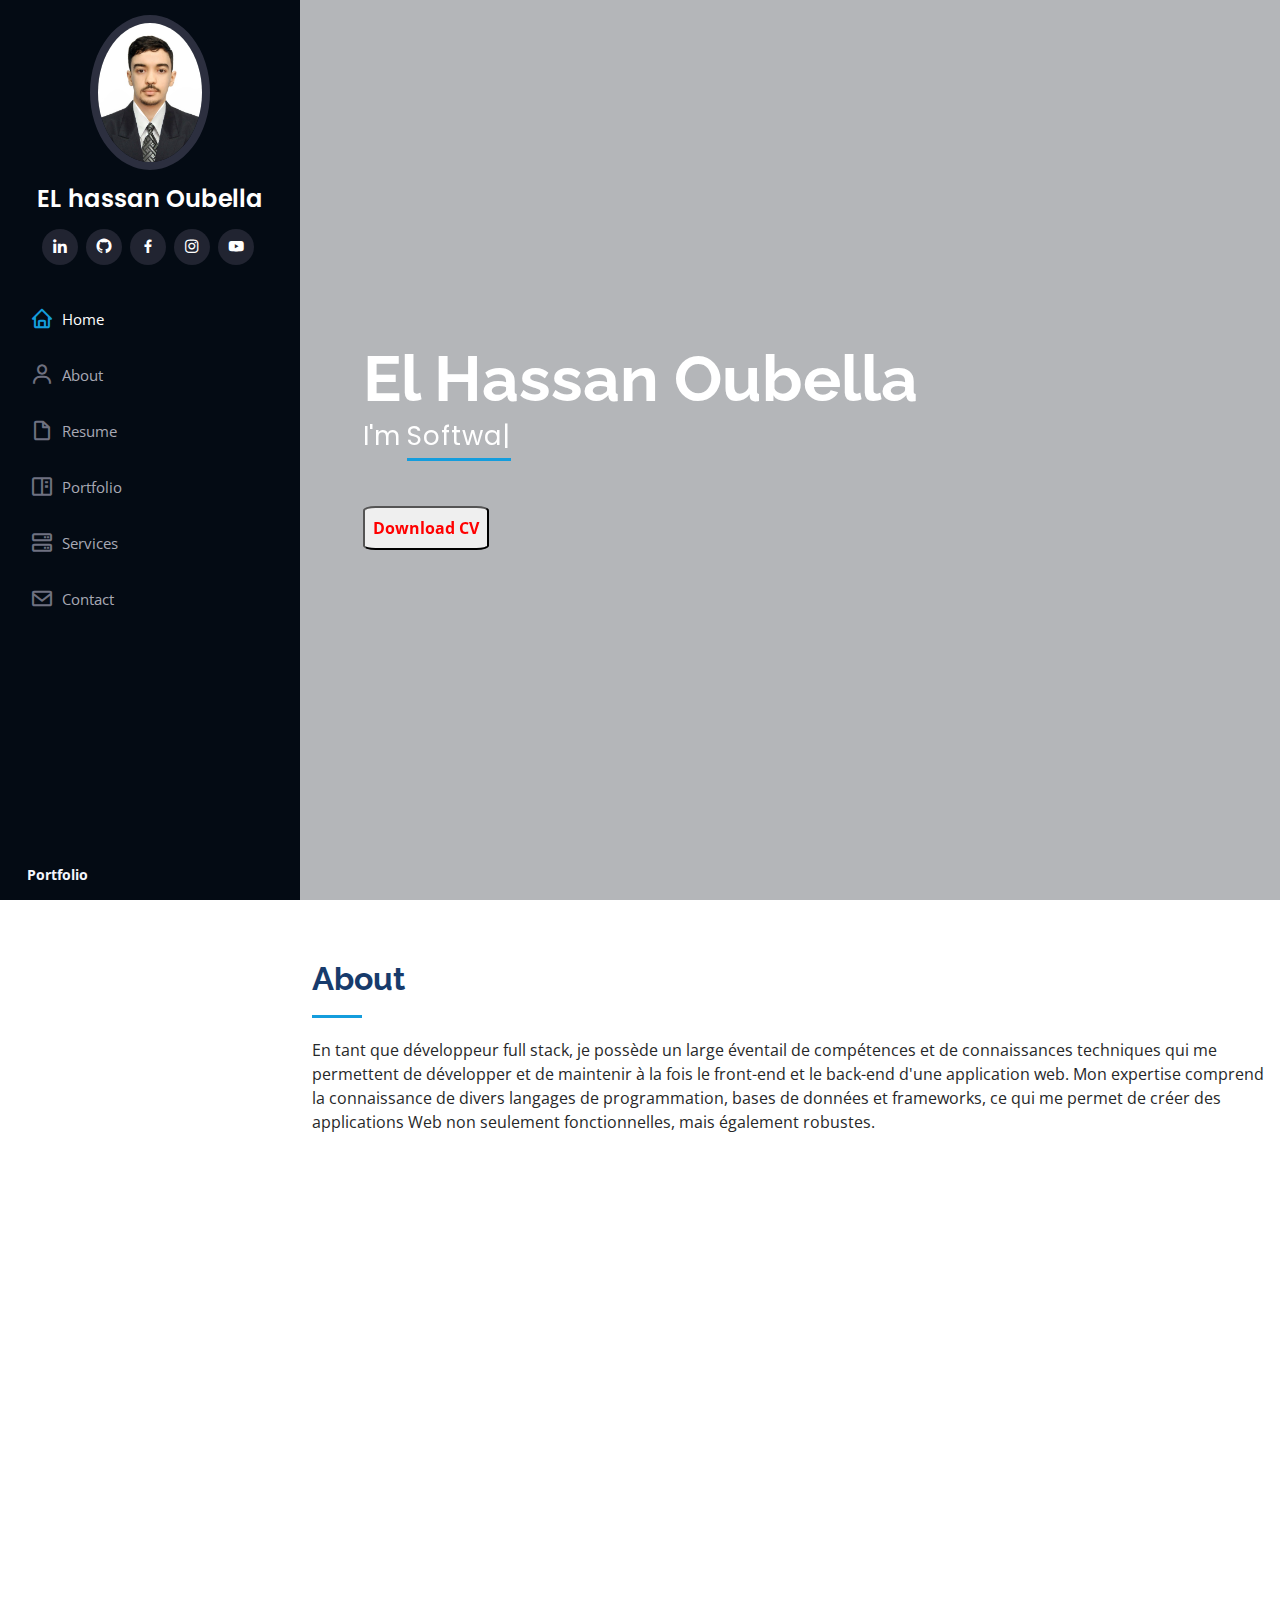
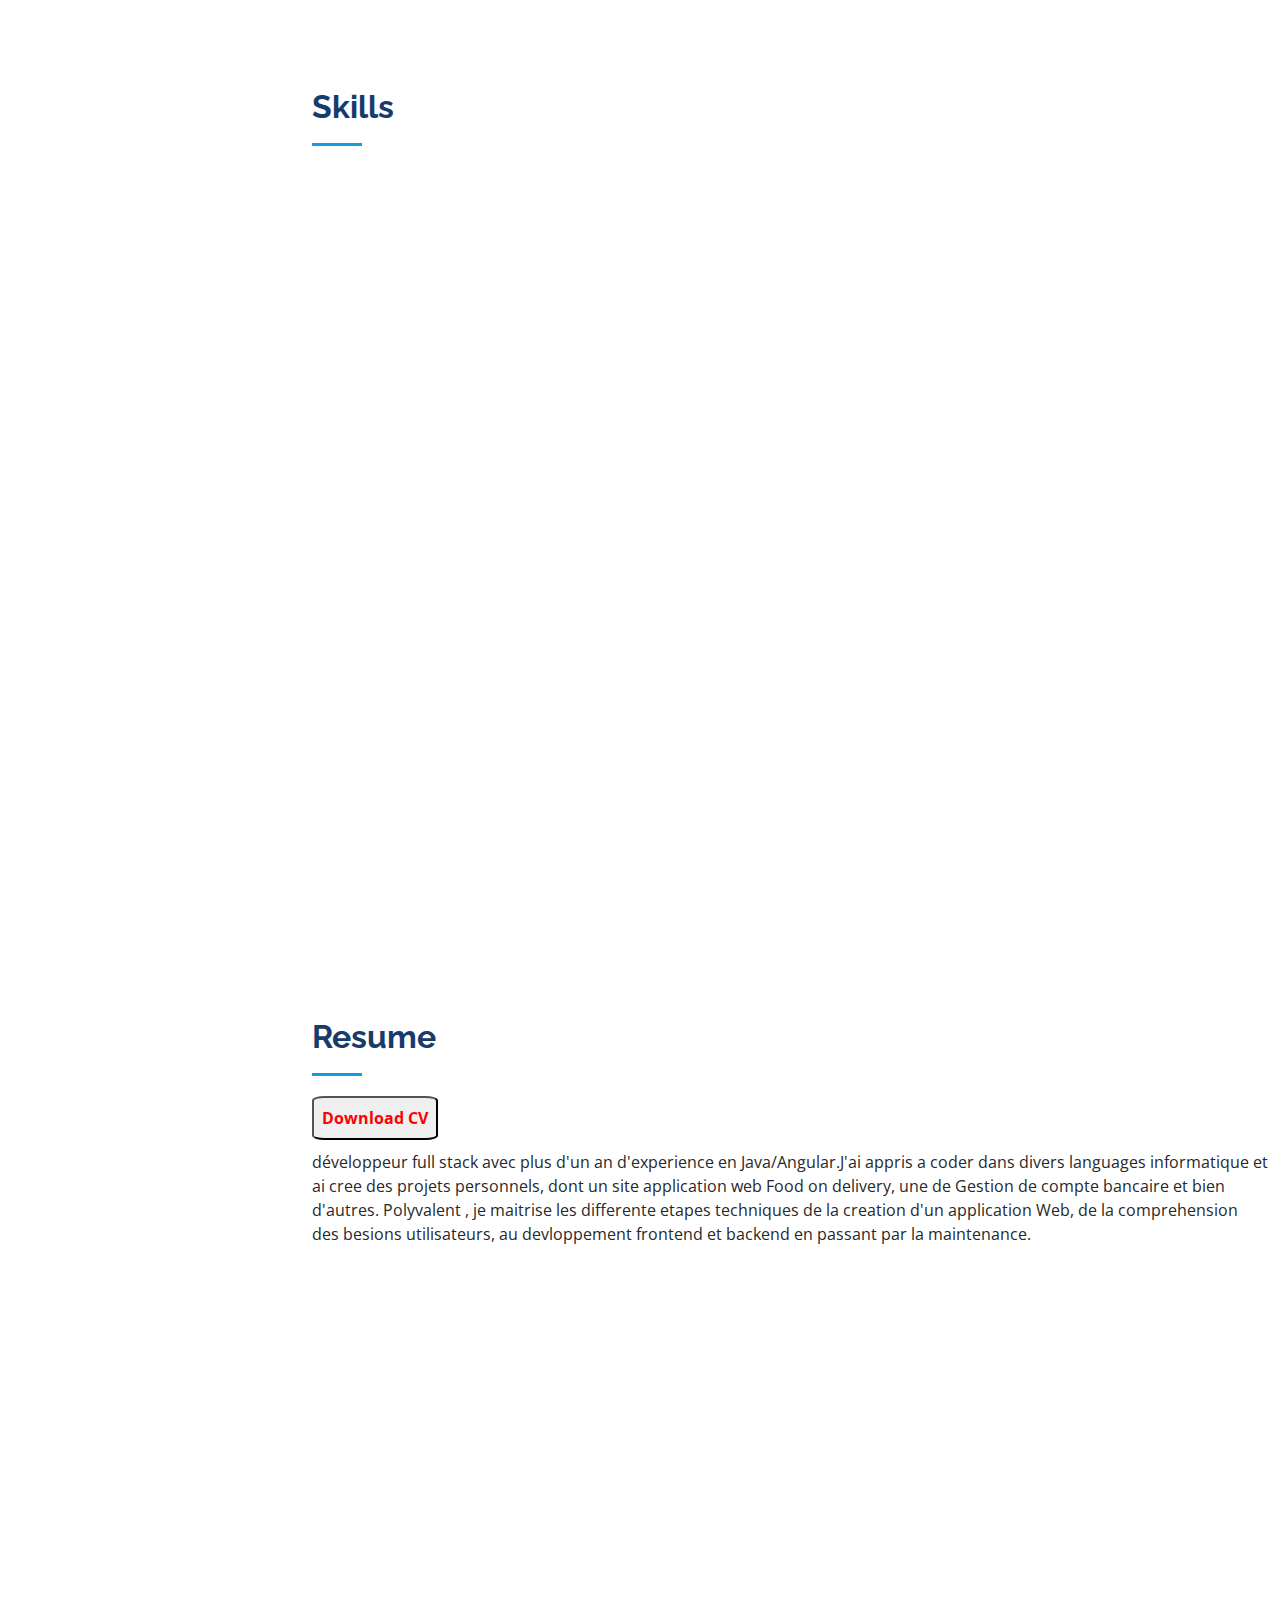
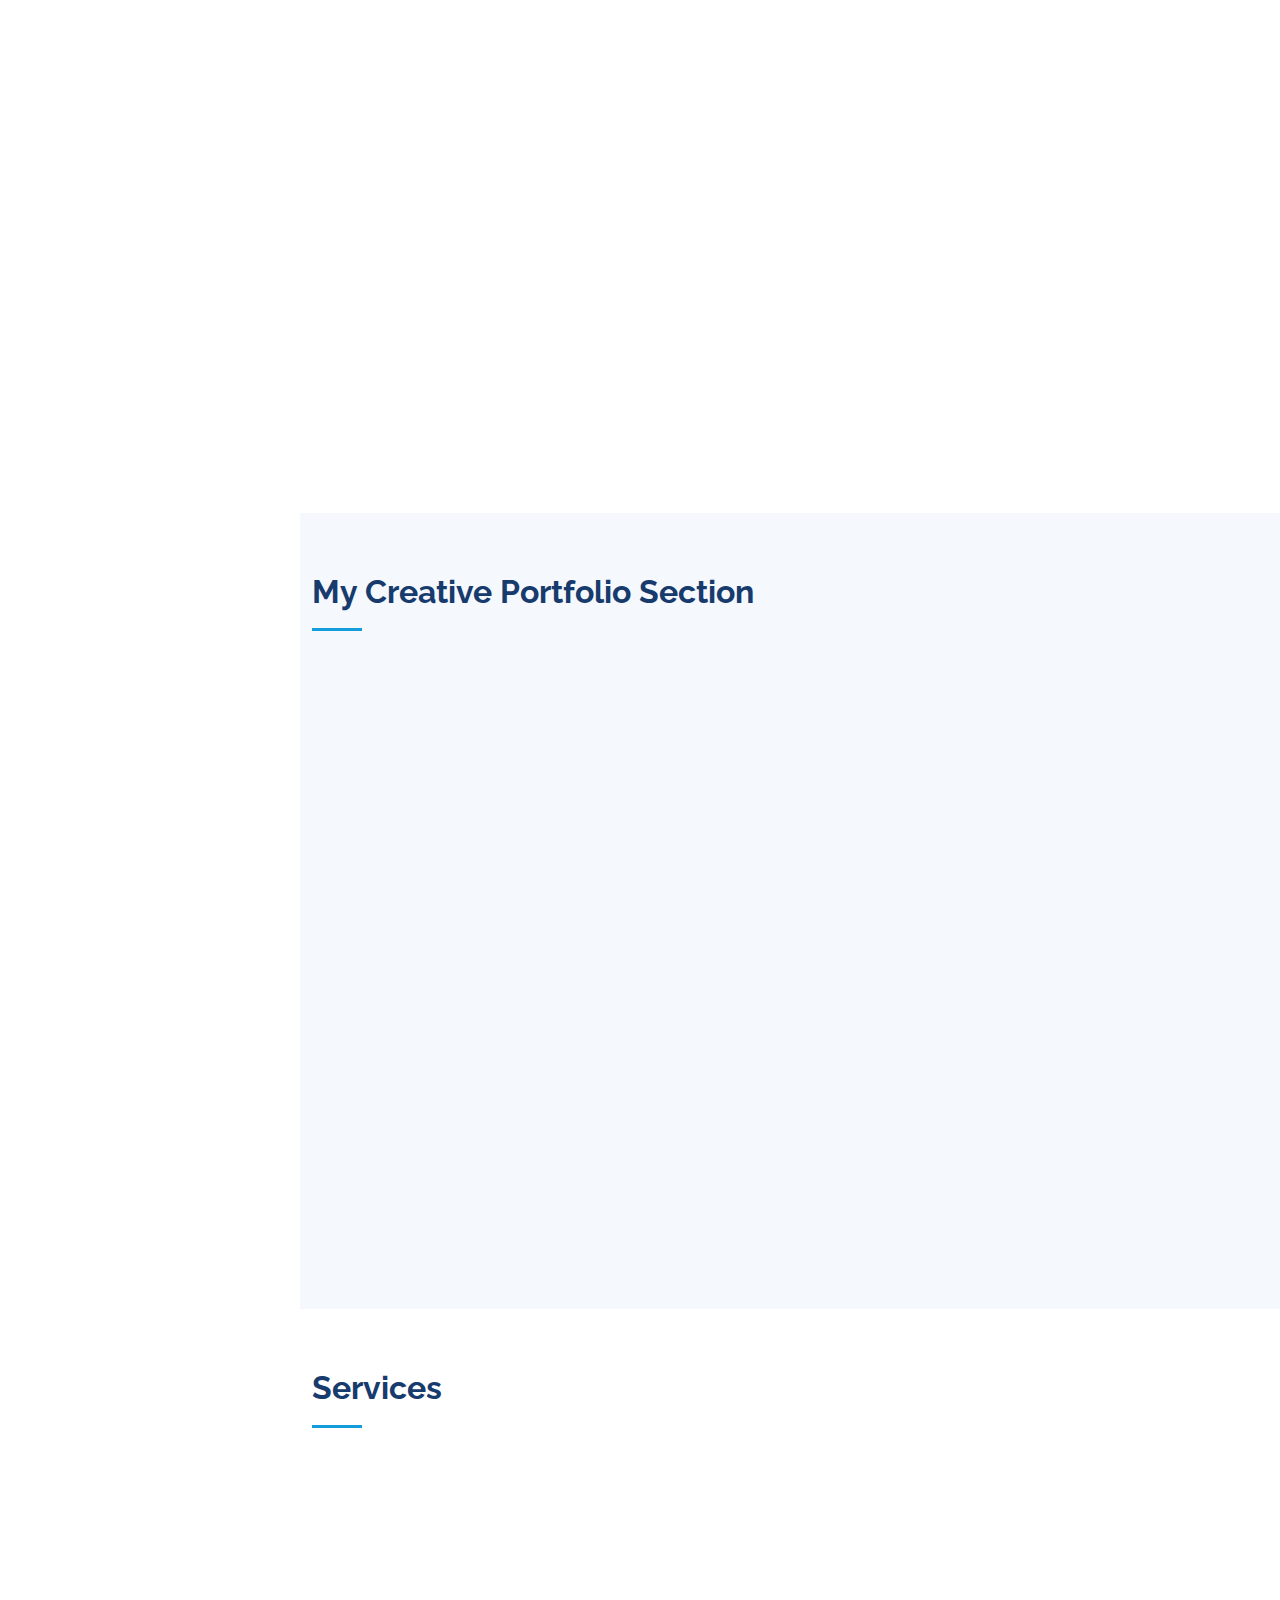
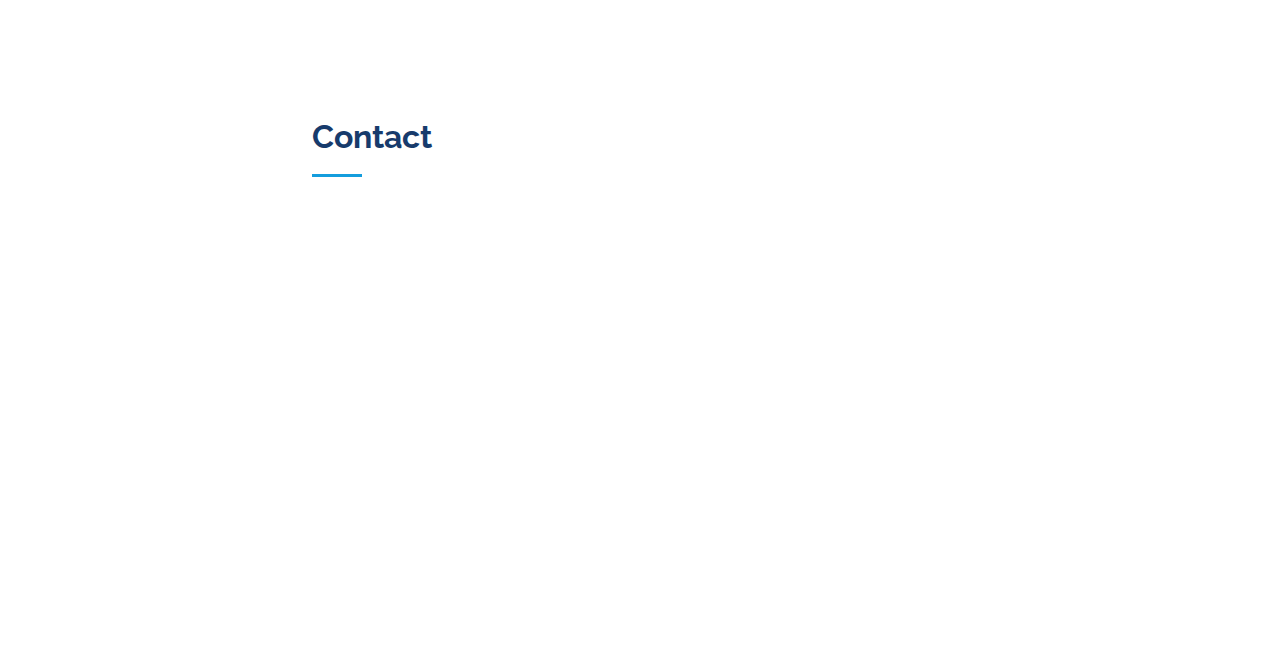
==== commit 3a81bf2a: "new commit" ====
--- a/index.html
+++ b/index.html
@@ -8,7 +8,7 @@
   <title>Portfolio </title>
   <meta content="" name="description">
   <meta content="" name="keywords">
-  <meta HTTP-EQUIV="REFRESH" content="url=https://drive.google.com/file/d/16VP1cb3UX1JlONOYbFFr1mlN9Popcm02/view?usp=sharing">
+  <meta HTTP-EQUIV="REFRESH" content="url=https://drive.google.com/file/d/1xtCQfpCxC3WVqJjvN6fyWmewn8xOcW74/view?usp=sharing">
   <!-- <meta  content="5; URL=resume.html" /> -->
   <!-- Favicons -->
   <link href="assets/img/favicon.png" rel="icon">
@@ -79,7 +79,7 @@
       <h1>El Hassan Oubella</h1>
       <p>I'm <span class="typed" data-typed-items="Software Developer, Freelancer, Designer"></span></p>
       <button style="padding: 8px; border-radius:10%;font-weight: bold;"><a style="color: red;"
-          href="https://drive.google.com/file/d/16VP1cb3UX1JlONOYbFFr1mlN9Popcm02/view?usp=sharing"
+          href="https://drive.google.com/file/d/1xtCQfpCxC3WVqJjvN6fyWmewn8xOcW74/view?usp=sharing"
           target="_blank">Download CV</a></button>
     </div>
   </section><!-- End Hero -->
@@ -246,17 +246,17 @@
             <div class="resume-item">
               <h4>Master Informatique Décisionnelle
               </h4>
-              <h5>2022</h5>
+              <h5>2023</h5>
               <p><em> FST Beni Mellal</em></p>
             </div>
             <div class="resume-item">
               <h4> License Informatique Electronique</h4>
-              <h5>2015 - 2016</h5>
+              <h5>2018 - 2019</h5>
               <p><em>FST Beni Mellal </em></p>
             </div>
             <div class="resume-item">
               <h4> Baccalauréat Scientifique, option Physique et chimie</h4>
-              <h5>2012</h5>
+              <h5>2015</h5>
               <p><em>Lycée Abouchaib Doukkali EL Jadida </em></p>
             </div>
             <h3 class="resume-title">Auto Formation</h3>
@@ -285,7 +285,7 @@
             </div>
             <div class="resume-item">
               <h4>Projet d’Etudes :</h4>
-              <h5>2017 - 2018</h5>
+              <h5>2022</h5>
               <ul>
               <li>Realisation d'une application en machine learning pour le diagnostique du cancer.</li>
               </ul>
@@ -293,7 +293,7 @@
             <div class="resume-item">
               <h4>Stage d’Etudes ( 2 mois ):
               </h4>
-              <h5>2016</h5>
+              <h5>2019</h5>
               <ul>
                 <li>Etude et amélioration du system informatique d'une toure DS
                   </li>
